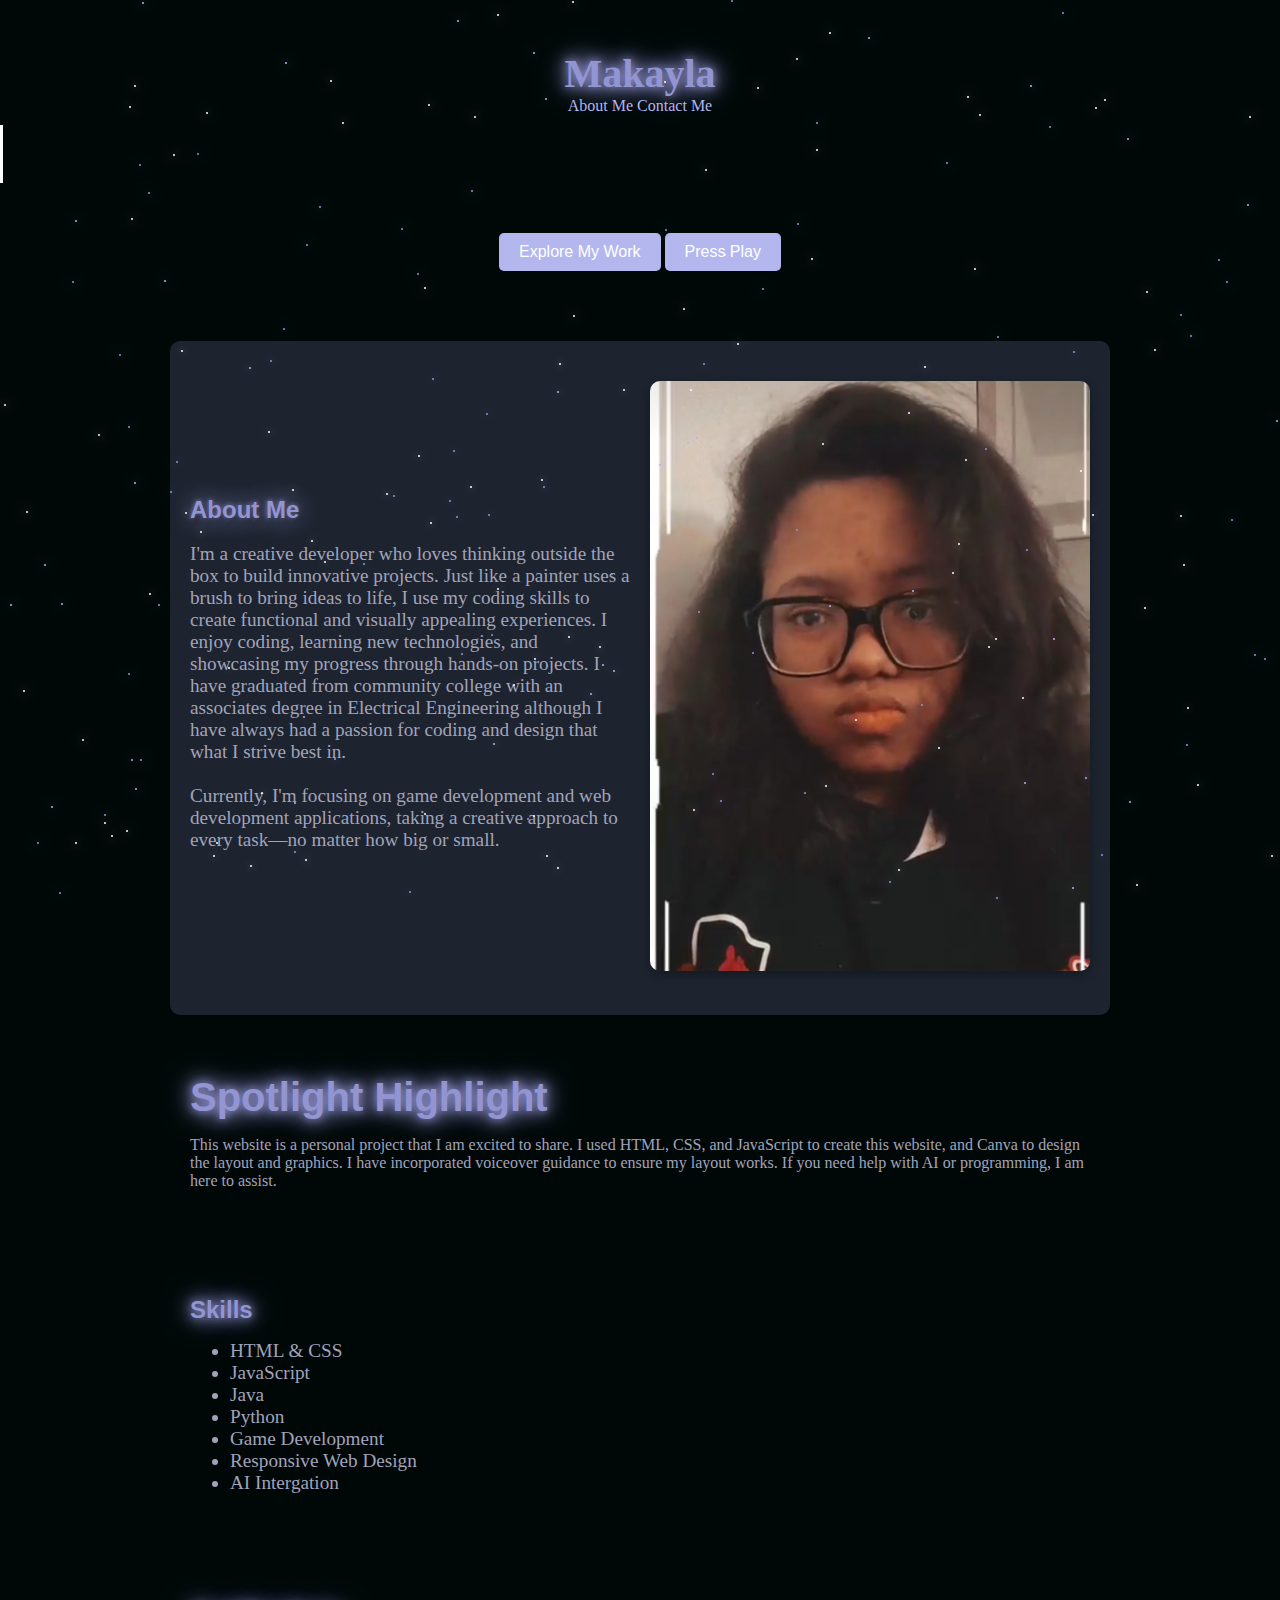
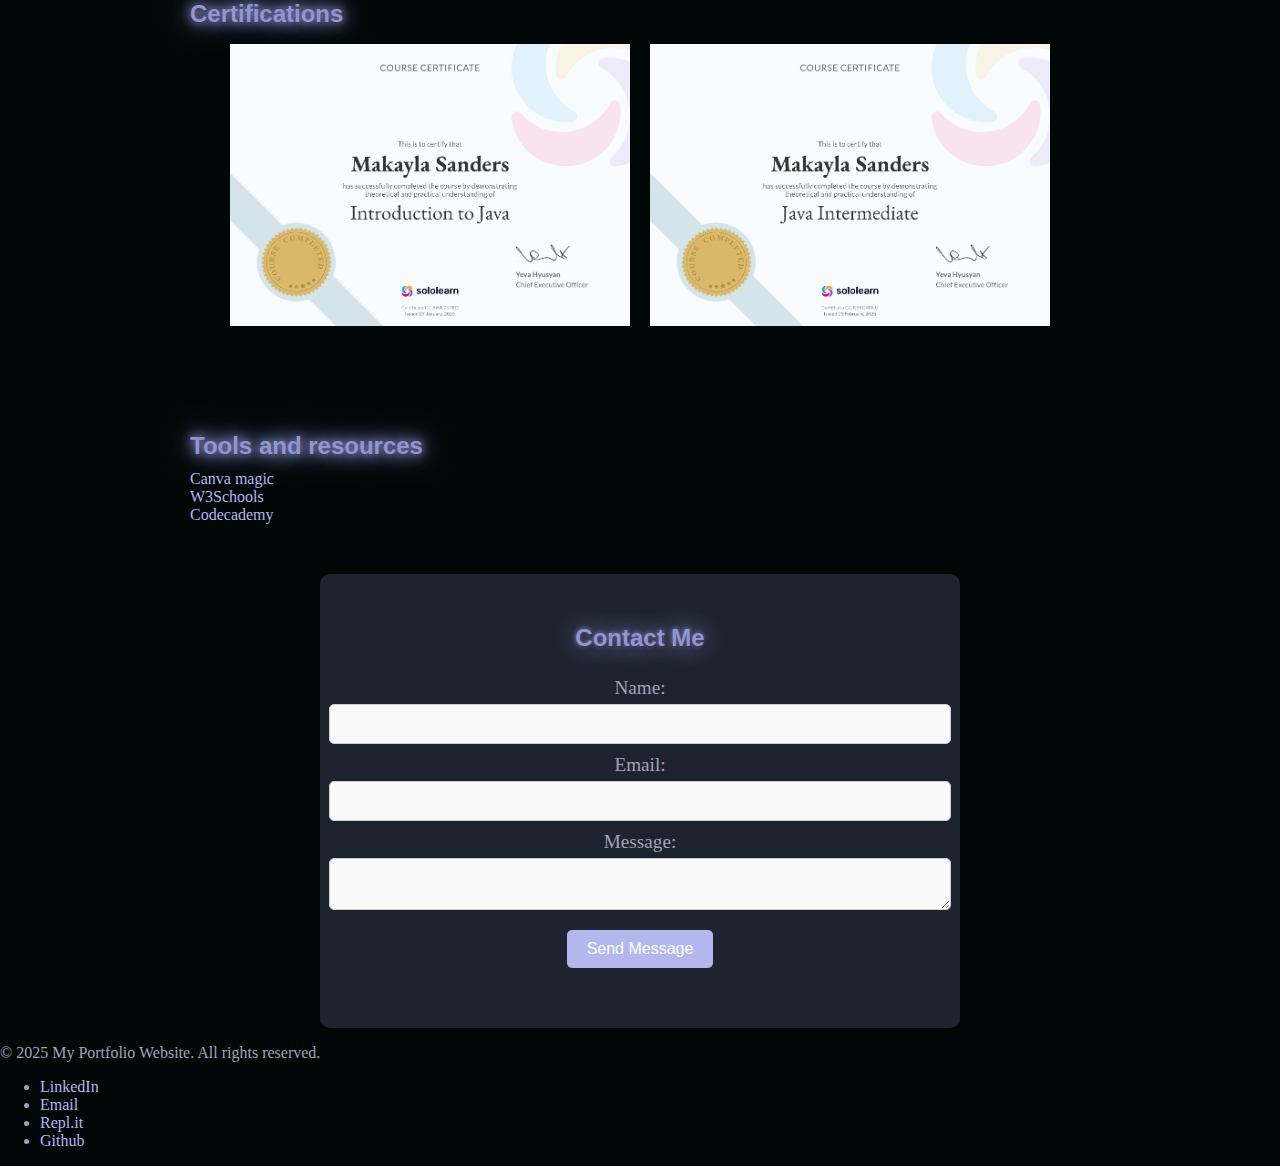
==== index.html @ 05dd1bd1 "remove image gallery to work on updating" ====
<!DOCTYPE html>
<html lang="en">

<head>
    <meta charset="UTF-8">
    <meta name="viewport" content="width=device-width, initial-scale=1.0">
    <meta name="description" content="Makayla's portfolio showcasing projects, hobbies, and web development journey.">
    <meta name="keywords" content="Makayla, portfolio, developer, creative, web development, Java, Python">
    <link rel="icon" type="image/png" href="images/Favicon.jpg">
    <link rel="stylesheet" href="style.css"> <!-- Linking CSS -->
    <title>Makayla's Portfolio - Developer and Creator</title>
    <style>
        /* CSS for the audio elements to hide audio element  */
        audio {
            display: none;
        }

        /* CSS for image gallery */
        .image-gallery img {
            width: 100%;
            height: auto;
            max-width: 400px; /* Set a maximum width */
            max-height: 300px; /* Set a maximum height */
            object-fit: cover; /* Ensure images cover the area without distortion */
        }
    </style>
</head>

<body>
    
    
    <header>
        <h1> Makayla </h1>
        <nav class="navbar">
            <a href="#about">About Me</a>
            
            
            <a href="#contact">Contact Me</a>
        </nav>
        <p class="typing"> Aspiring Developer | Designer | Creator </p>
        <button onclick="location.href='#projects-description'">Explore My Work</button>
        <button id="playButton">Press Play</button>
    </header>

    <div class="night-sky"></div> <!-- Container for stars -->

    <main>
        <section id="about">
            <div class="about-container">
                <div class="about-text">
                    <h2>About Me</h2>
                    <p>
                        I'm a creative developer who loves thinking outside the box to build innovative projects. 
                        Just like a painter uses a brush to bring ideas to life, I use my coding skills to create 
                        functional and visually appealing experiences. I enjoy coding, learning new technologies, 
                        and showcasing my progress through hands-on projects.  I have graduated from community college with an associates degree in Electrical Engineering although I have always had a passion for coding and design that what I strive best in. 
                        <br><br>
                        Currently, I'm focusing on game development and web development applications, taking a creative 
                        approach to every task—no matter how big or small.
                    </p>
                </div>
                <div class="about-image">
                    <img src="images/Makayla pfp.jpg" alt="Makayla" width="1200" height="630">
                </div>
            </div>
        </section>


           
            <audio id="lofiMusic" controls loop>
                <source src="music/relaxing-lofi-music-royalty-free-no-copyright-274465.mp3" type="audio/mpeg">
            </audio>
            <audio id="introVoice">
                <source src="music/ttsMP3.com_VoiceText_2025-1-23_10-47-14.mp3" type="audio/mpeg">
            </audio>
        </section>

    

        <section id="projects-description">
            <h2>Spotlight Highlight</h2>
            <p>This website is a personal project that I am excited to share. I used HTML, CSS, and JavaScript to create this website, and Canva to design the layout and graphics. I have incorporated voiceover guidance to ensure my layout works. If you need help with AI or programming, I am here to assist.</p>
            <!-- Removed image gallery section -->
        </section>

        <section id="skills">
            <h2>Skills</h2>
            <ul>
                <li>HTML & CSS</li>
                <li>JavaScript</li>
                <li>Java</li>
                <li>Python</li>
                <li>Game Development</li>
                <li> Responsive Web Design</li>
                <li>AI Intergation</li>
            </ul>
        </section>
        <section id="certifications">
            <h2>Certifications</h2>
            <ul>
                <li>
                    <img src="images/Intro To Java Certificate.png" alt="Intro to Java Certificate" width="400" height="300">
                    
                </li>
                <li> 
                    <img src="images/Java Intermediate Certificate.png" alt="Java Intermediate Certificate" width="400" height="300">
                </li>
            </ul>
        </section>

        <section id="tools">
            <h2>Tools and resources</h2>
            <a href="https://www.canva.com/" target="_blank" title="My inspiration">Canva magic</a><br>
            <a href="https://www.w3schools.com/" target="_blank" title="My learning resource">W3Schools</a><br>
            <a href="https://www.codecademy.com/learn"target="_blank" title="Good learning resource">Codecademy</a>

        </section>
<section id="contact">
        <h2>Contact Me</h2>
        <form id="contactForm" action="https://formspree.io/f/movjbzlv" method="POST">
            <label for="name">Name:</label>
            <input type="text" id="name" name="name" required>
          
            <label for="email">Email:</label>
            <input type="email" id="email" name="email" required>
          
            <label for="message">Message:</label>
            <textarea id="message" name="message" required></textarea>
          
            <button type="submit">Send Message</button>
          </form>
          
          <p id="responseMessage"></p>
    </section>
    
    </main>

    <footer>
        <p>&copy; 2025 My Portfolio Website. All rights reserved.</p>
        <ul>
            <li><a href="https://www.linkedin.com/in/makayla-sanders-309921268/">LinkedIn</a></li>
            <li><a href="mailto:makaylans03@gmail.com">Email</a></li>
            <li><a href="https://replit.com/@makaylans03/Projects#src/main/Game.java">Repl.it</a></li>
            <li><a href="https://github.com/Nicole-coder243/Nicole-coder243">Github</a></li>
        </ul>
    </footer>

    <script>
        document.getElementById('playButton').addEventListener('click', function () {
            const lofiMusic = document.getElementById('lofiMusic');
            const introVoice = document.getElementById('introVoice');
    
            if (lofiMusic.paused) {
                lofiMusic.play();
                introVoice.play();
                this.textContent = "Pause Music";
            } else {
                lofiMusic.pause();
                introVoice.pause();
                this.textContent = "Press Play";
            }
        });

        // Generate stars
        function generateStars() {
            const nightSky = document.querySelector('.night-sky');
            for (let i = 0; i < 200; i++) {
                const star = document.createElement('div');
                star.classList.add('star');
                if (Math.random() < 0.3) {
                    star.classList.add('purple');
                } else if (Math.random() < 0.3) {
                    star.classList.add('blue');
                }
                star.style.top = `${Math.random() * 100}vh`;
                star.style.left = `${Math.random() * 100}vw`;
                nightSky.appendChild(star);
            }
        }

        generateStars();
    </script>
    <script>
        window.addEventListener('scroll', function () {
            const navbar = document.querySelector('.navbar');
            if (window.scrollY > 50) {
                navbar.classList.add('shrink'); // Shrink when scrolling
            } else {
                navbar.classList.remove('shrink'); // Restore original size
            }
        });
    </script>
    <script>
        let currentSlide = 0;
        let autoSlideInterval;

        function moveSlide(direction) {
            const slides = document.querySelectorAll('.image-gallery .slider span');
            const totalSlides = slides.length;
            currentSlide = (currentSlide + direction + totalSlides) % totalSlides;
            document.querySelector('.image-gallery .slider').style.transform = `translateX(-${currentSlide * 100}%)`;
            resetAutoSlide(); // Reset the auto slide timer when user clicks arrows
        }

        function autoMoveSlide() {
            moveSlide(1);
        }

        function resetAutoSlide() {
            clearInterval(autoSlideInterval);
            autoSlideInterval = setInterval(autoMoveSlide, 30000); // Change slide every 30 seconds
        }

        document.addEventListener('DOMContentLoaded', (event) => {
            autoSlideInterval = setInterval(autoMoveSlide, 30000); // Start auto slide after 30 seconds
        });
    </script>
    
    
</body>

</html>
---- style.css ----
:root {
    --background-color: #000807; /* Dark background */
    --primary-text-color: #A2A3BB; /* Light grey text */
    --accent-color: #9395D3; /* Light purple */
    --button-link-color: #B3B7EE; /* Light blue */
    --button-link-hover: #9395D3; /* Light purple on Hover */
    --section-bg: rgba(147, 149, 211, 0.2); /* Soft light purple background */
}

html {
    scroll-behavior: smooth;
}

/* General Styles */
body {
    background-color: var(--background-color); /* Dark background */
    font-family: "Playfair Display","Cormorant Garamond", serif;
    margin: 0;
    padding: 0;
    color: var(--primary-text-color); /* Light grey text */
    font-size: 1em; /* Revert base font size */
}

/* Header Section */
header {
    background-color: none; /* Transparent background */
    text-align: center;
    padding: 50px 0;
}

header h1 {
    font-size: 2.5em; /* Revert to original font size */
    margin: 0;
    color: var(--accent-color); /* Light purple for highlight */
    text-shadow: 0 0 10px var(--accent-color), 0 0 20px var(--accent-color), 0 0 30px var(--accent-color);
}

header p {
    font-size: 4em; /* Adjust font size */
    margin-top: 10px;
    color: var(--primary-text-color); /* Light grey text */
}

button {
    background-color: var(--button-link-color);
    color: white;
    padding: 10px 20px;
    font-size: 16px; /* Adjust font size */
    border: none;
    cursor: pointer;
    transition: transform 0.3s ease, box-shadow 0.3s ease;
    border-radius: 5px;
}

button:hover {
    transform: scale(1.1); /* Makes the button grow */
    box-shadow: 0 5px 15px rgba(179, 183, 238, 0.6); /* Soft glow effect */
}

/* Links */
a {
    color: var(--button-link-color);
    text-decoration: none;
    transition: color 0.3s ease-in-out;
}

a:hover {
    color: var(--button-link-hover);
}

/* Section Styling */
section {
    padding: 30px;
    background-color: none;
    margin: 20px auto;
    max-width: 900px;
    border-radius: 10px;
}

/* Headings */
section h2, section h3 {
    margin: 10px 0;
    font-family: Helvetica, sans-serif;
    color: var(--accent-color); /* Light purple headings */
    text-shadow: 0 0 10px var(--accent-color), 0 0 20px var(--accent-color), 0 0 30px var(--accent-color);
    transition: text-shadow 0.3s ease-in-out;
    font-size: 1.5em; /* Adjust font size */
}

section h2:hover, section h3:hover {
    text-shadow: 0 0 10px var(--accent-color), 0 0 20px var(--accent-color), 0 0 30px var(--accent-color);
}

/* Responsive Design */
@media (max-width: 768px) {
    section {
        max-width: 95%;
        padding: 20px;
    }
}

/* Fade-in effect */
.fade-in {
    opacity: 0;
    transform: translateY(20px); /* Moves it slightly down */
    animation: fadeIn 1s ease-in-out forwards;
}

/* Keyframe animation for fade-in */
@keyframes fadeIn {
    from {
        opacity: 0;
        transform: translateY(20px);
    }
    to {
        opacity: 1;
        transform: translateY(0);
    }
}

.typing {
    font-size: 50px;
    font-weight: bold;
    white-space: nowrap;
    overflow: hidden;
    border-right: 3px solid white;
    width: 0;
    animation: typing 3s steps(40, end) forwards, blink 0.8s infinite;
}

/* Typing Effect */
@keyframes typing {
    from {
        width: 0;
    }
    to {
        width: 100%;
    }
}

/* Blinking Cursor */
@keyframes blink {
    50% {
        border-color: transparent;
    }
}

/* Parallax container */
.parallax {
    position: fixed;
    width: 100%;
    height: 100vh;
    top: 0;
    left: 0;
    pointer-events: none; /* Avoids interfering with clicks */
}

/* Stars */
.star, .flower {
    position: absolute;
    width: 20px;
    height: 20px;
    background-color: white;
    border-radius: 50%;
    transition: transform 0.3s ease-in-out;
}

/* Stars */
.star {
    position: absolute;
    width: 2px;
    height: 2px;
    background-color: white;
    border-radius: 50%;
    box-shadow: 0 0 10px white, 0 0 20px white, 0 0 30px white;
    animation: twinkle 3s infinite alternate ease-in-out;
}

.star.purple {
    background-color: var(--accent-color); /* Light purple */
    box-shadow: 0 0 10px var(--accent-color), 0 0 20px var(--accent-color), 0 0 30px var(--accent-color);
}

.star.blue {
    background-color: var(--button-link-color); /* Light blue */
    box-shadow: 0 0 10px var(--button-link-color), 0 0 20px var(--button-link-color), 0 0 30px var(--button-link-color);
}



/* Twinkling stars */
@keyframes twinkle {
    0% { opacity: 0.7; transform: scale(1); }
    50% { opacity: 1; transform: scale(1.2); }
    100% { opacity: 0.7; transform: scale(1); }
}

.star {
    animation: twinkle 3s infinite alternate ease-in-out;
}

/* Flowers fading in and out */
@keyframes fade {
    0% { opacity: 1; }
    50% { opacity: 0.5; }
    100% { opacity: 1; }
}



/* Shooting star effect */
.shooting-star {
    position: fixed;
    top: -10px;
    left: 50%;
    width: 5px;
    height: 5px;
    background-color: white;
    box-shadow: 0 0 10px white;
    border-radius: 50%;
    opacity: 0;
    transform: rotate(-45deg);
}

@keyframes shoot {
    0% {
        top: -10px;
        left: 70%;
        opacity: 1;
    }
    100% {
        top: 100%;
        left: 30%;
        opacity: 0;
    }
}

/* General Section Styling */
#about {
    padding: 40px 20px;
    background-color: var(--section-bg); /* Soft light purple background */
    text-align: center;
    animation: fadeIn 1s ease-out forwards;
}

.about-container {
    display: flex;
    justify-content: space-between;
    align-items: center;
    flex-wrap: wrap; /* Ensures content wraps on smaller screens */
    gap: 20px; /* Space between text and image */
    max-width: 1200px;
    margin: 0 auto;
}

.about-text {
    flex: 1;
    text-align: left;
    color: var(--primary-text-color); /* Light grey text */
    order: 1; /* Ensure text is on the left */
}

.about-text h2 {
    color: var(--accent-color); /* Light purple */
    margin-bottom: 15px;
    text-shadow: 2px 2px 4px rgba(0, 0, 0, 0.5), 0 0 25px var(--accent-color), 0 0 5px var(--accent-color);
    transition: text-shadow 0.3s ease-in-out;
}

.about-text h2:hover {
    text-shadow: 0 0 10px var(--accent-color), 0 0 20px var(--accent-color), 0 0 30px var(--accent-color);
}

.about-text p {
    font-size: 1.2em; /* Adjust font size */
    color: var(--primary-text-color); /* Light grey */
}

/* Image Styling */
.about-image {
    flex: 1;
    max-width: 500px; /* Limit image size */
    text-align: center;
    order: 2; /* Ensure image is on the right */
}

.about-image img {
    width: 100%;
    height: auto;
    border-radius: 10px;
    box-shadow: 0px 4px 10px rgba(0, 0, 0, 0.3); /* Soft shadow around image */
}

/* Responsive Design */
@media (max-width: 768px) {
    .about-container {
        flex-direction: column; /* Stack image and text on smaller screens */
        text-align: center; /* Center text and image */
    }

    .about-text, .about-image {
        flex: none;
        margin-bottom: 20px; /* Add spacing between sections when stacked */
    }

    .about-image img {
        width: 80%; /* Limit the width of the image on smaller screens */
    }
}

/* Fade-in effect for the About Me section */
@keyframes fadeIn {
    from {
        opacity: 0;
        transform: translateY(20px);
    }
    to {
        opacity: 1;
        transform: translateY(0);
    }
}

@keyframes float {
    0% {
        transform: translateY(0);
    }
    50% {
        transform: translateY(-10px);
    }
    100% {
        transform: translateY(0);
    }
}

.about-text h2, p {
    animation: float 3s ease-in-out infinite;
}

/* Spotlight Highlight Section */
#projects-description h2 {
    font-size: 2.5em; /*  This will Increase text size */
}
.projects-description p {
    font-size: 1.3em; /* Adjust font size */
   
}

#skills ul li, #certifications ul li {
    font-size: 1.2em; /* Adjust font size */
}

#certifications ul {
    display: flex;
    flex-wrap: wrap;
    align-items: center;
    gap: 20px; /* Space between list items */
}

#certifications ul li {
    display: flex;
    align-items: center;
    gap: 10px; /* Space between text and image */
}

#certifications ul li img {
    width: 400px; /* Increase image width */
    height: auto; /* Maintain aspect ratio */
}

footer p {
    font-size: 1em; /* Adjust font size */
}

footer ul li a {
    font-size: 1em; /* Adjust font size */
}

/* Contact Form Styling */
#contact {
    padding: 40px 20px;
    background-color: var(--section-bg); /* Soft light purple background */
    text-align: center;
    animation: fadeIn 1s ease-out forwards;
    border-radius: 10px;
    max-width: 600px;
    margin: 0 auto;
}

#contact h2 {
    color: var(--accent-color); /* Light purple */
    margin-bottom: 15px;
    text-shadow: 2px 2px 4px rgba(0, 0, 0, 0.5), 0 0 25px var(--accent-color), 0 0 5px var(--accent-color);
    transition: text-shadow 0.3s ease-in-out;
}

#contact h2:hover {
    text-shadow: 0 0 10px var(--accent-color), 0 0 20px var(--accent-color), 0 0 30px var(--accent-color);
}

#contact form {
    display: flex;
    flex-direction: column;
    align-items: center;
}

#contact label {
    margin-top: 10px;
    font-size: 1.2em; /* Adjust font size */
    color: var(--primary-text-color); /* Light grey text */
}

#contact input, #contact textarea {
    width: 100%;
    padding: 10px;
    margin-top: 5px;
    border: 1px solid #ccc;
    border-radius: 5px;
    font-size: 1em; /* Adjust font size */
    background-color: #f9f9f9;
}

#contact button {
    margin-top: 20px;
    padding: 10px 20px;
    background-color: var(--button-link-color);
    color: white;
    border: none;
    border-radius: 5px;
    cursor: pointer;
    transition: transform 0.3s ease, box-shadow 0.3s ease;
}

#contact button:hover {
    transform: scale(1.1); /* Makes the button grow */
    box-shadow: 0 5px 15px rgba(179, 183, 238, 0.6); /* Soft glow effect */
}

#responseMessage {
    margin-top: 20px;
    font-size: 1.2em; /* Adjust font size */
    color: var(--primary-text-color); /* Light grey text */
}
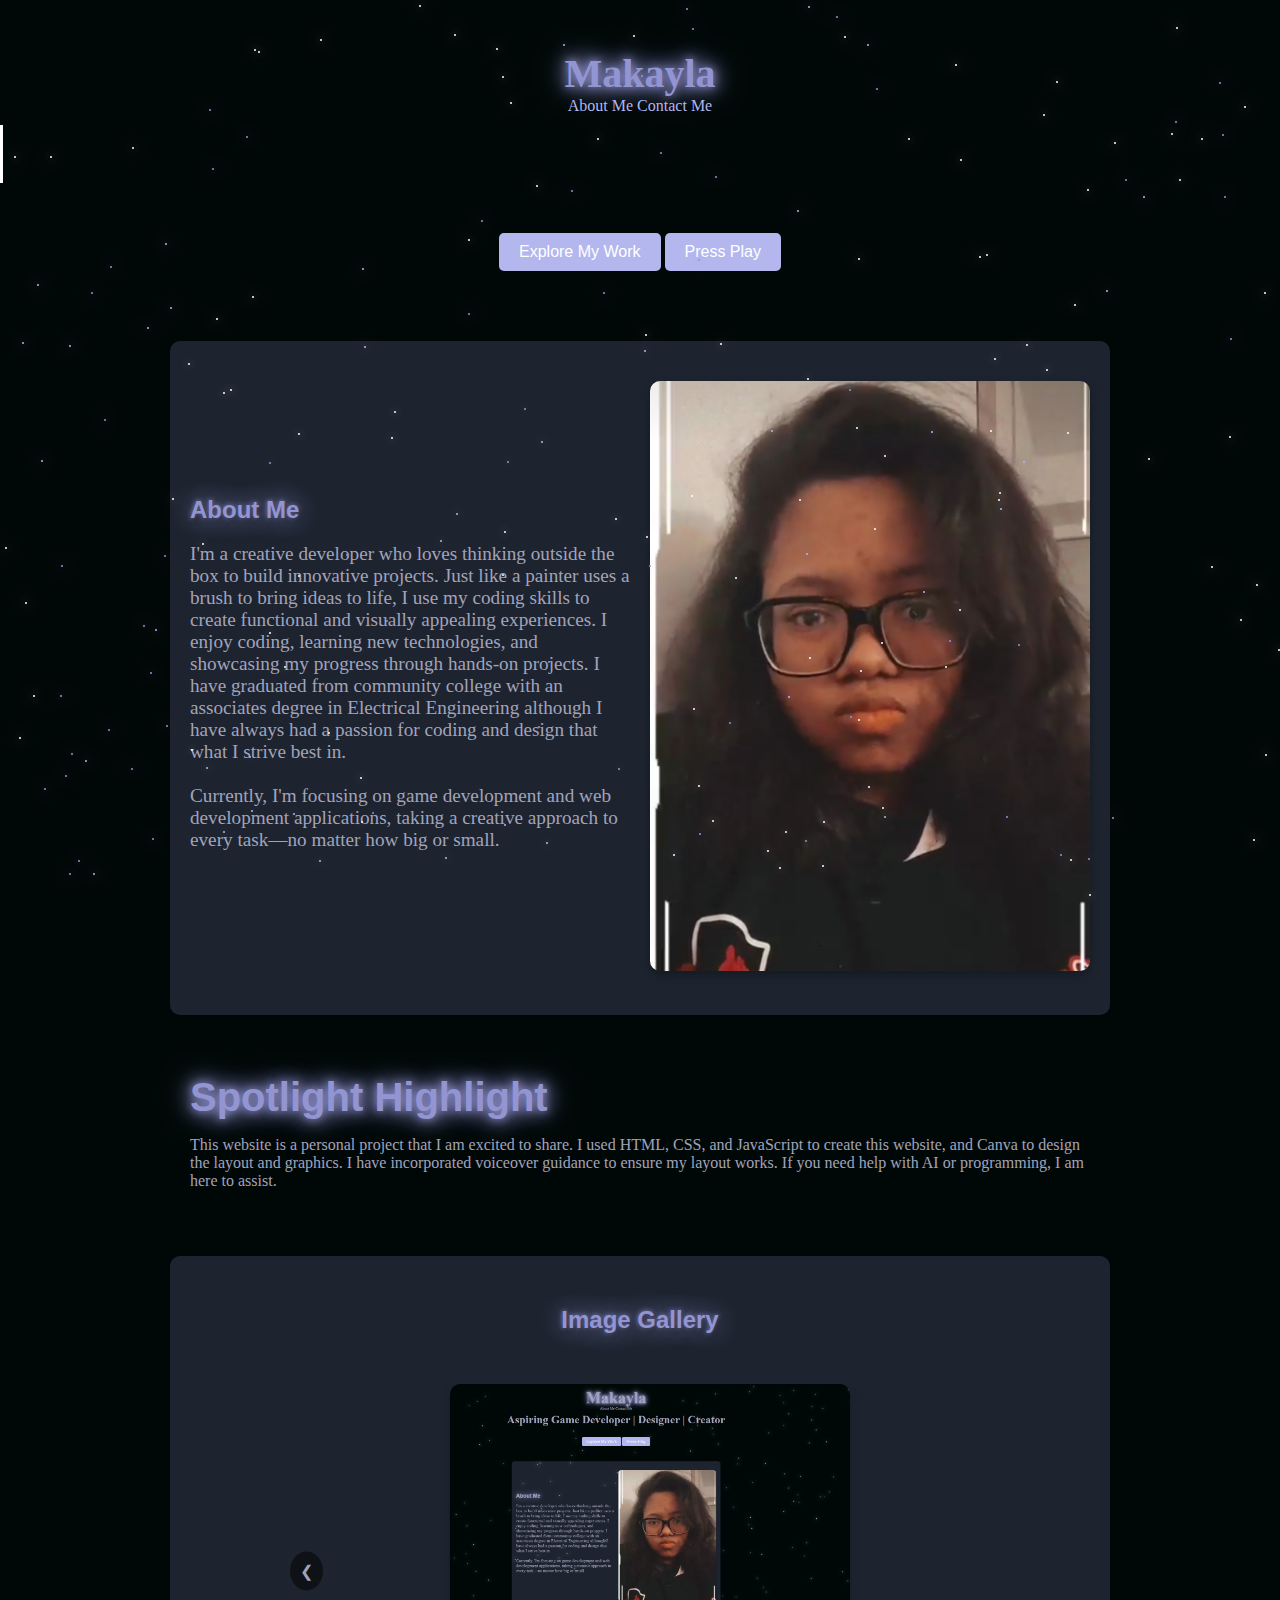
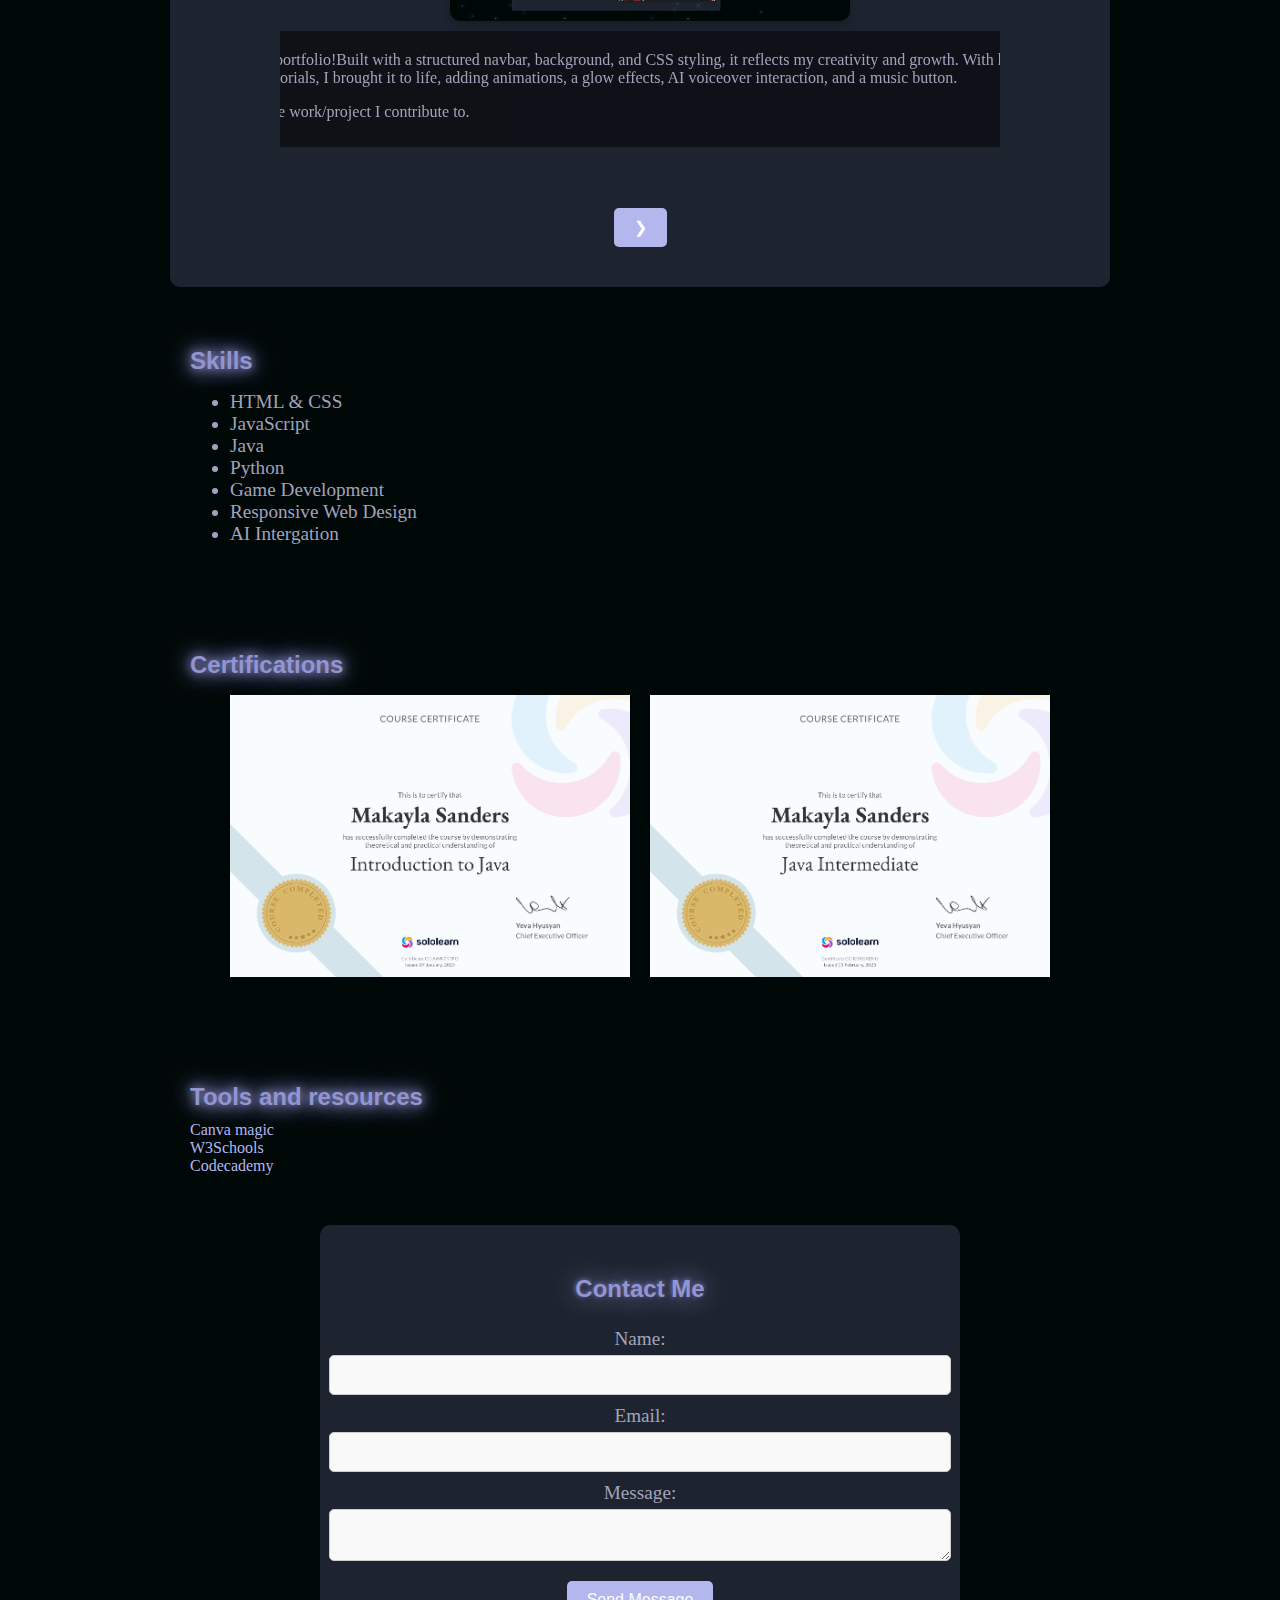
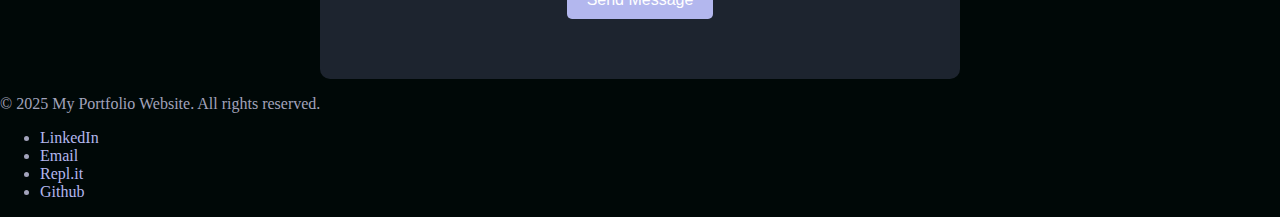
==== commit 6bf0dbe0: "Add image gallery section with responsive design and enhanced styling" ====
--- a/index.html
+++ b/index.html
@@ -80,7 +80,63 @@
         <section id="projects-description">
             <h2>Spotlight Highlight</h2>
             <p>This website is a personal project that I am excited to share. I used HTML, CSS, and JavaScript to create this website, and Canva to design the layout and graphics. I have incorporated voiceover guidance to ensure my layout works. If you need help with AI or programming, I am here to assist.</p>
-            <!-- Removed image gallery section -->
+        </section>
+
+        <section id="image-gallery">
+            <h2>Image Gallery</h2>
+            <div class="image-gallery">
+                <button class="prev" onclick="moveSlide(-1)">&#10094;</button>
+                <div class="slider">
+                    <span>
+                        <img src="images/image num 1.PNG" alt="Project 1">
+                        <div class="text-container">
+                            <p>Welcome to my portfolio!Built with a structured navbar, background, and CSS styling, it reflects my creativity and growth. With help from Copilot and Bro Code tutorials, I brought it to life, adding animations, a glow effects, AI voiceover interaction, and a music button.</p>
+                        <p>Showcasing some work/project I contribute to.</p>
+                        </div>
+                    </span>
+                    <span>
+                        <img src="images/image num 2.PNG" alt="Project 2">
+                        <div class="text-container">
+                            <p>This project focuses on exception handling by simulating in-game errors. It includes custom exceptions for scenarios like InsufficientHealthException, OutOfManaException, and InvalidActionException, ensuring smooth error handling in gameplay.</p>
+                        </div>
+                    </span>
+                    <span>
+                        <img src="images/Main.java-Desktop-VisualStudioCode2025-02-1916-10-36-ezgif.com-video-to-gif-converter.gif" alt="Project 3">
+                        <div class="text-container">
+                            <p>My first text adventure in java called escape the island where choices and endings depend on the way the player plays through choices.
+                                This will determine your HP, thinking, bravery, and etc. Can you escape the island?</p>
+                        </div>
+                    </span>
+                    <span>
+                        <img src="images/timeline.PNG" alt="Project 4">
+                        <div class="text-container">
+                            <p>A simple visual of my journey & moments in my coding journey—learning languages, completing projects, and expanding ideas, and Certifications.</p>
+                        </div>
+                    </span>
+                    <span>
+                        <img src="images/Projects-Replit-GoogleChrome2025-02-1116-50-49-ezgif.com-optimize.gif" alt="Project 5">
+                        <div class="text-container">
+                            <p>A custom made Library management system called "cloud hill"demonstrating the principals of Object-Oriented Programming </p>
+                        </div>
+                    </span>
+                    <span>
+                        <img src="images/ador web.PNG" alt="Project 6">
+                        <div class="text-container">
+                            <p>I contributed to the A Dose of Reveal podcast website, helping with its structure, design, and interactive features. This includes AI integration to enhance user experience, ensuring smooth navigation and engagement.</p>
+                            <p><a href="https://www.adoseofreveal.org/" target="_blank">Visit the website</a></p>
+                        </div>
+                    </span>
+                    <span>
+                        <img src="images/Capture90.PNG" alt="Project 7">
+                        <div class="text-container">
+                            <p>In addition to my work on the podcast website, I designed and developed a fully functional Shopify store for A Dose of Reveal Wellness Shop.</p>
+                            <p><a href="https://adoseofrevealwellness.myshopify.com/" target="_blank">Visit the Shopify Store</a></p>
+                        </div>
+                        </div>
+                    </span>
+                </div>
+                <button class="next" onclick="moveSlide(1)">&#10095;</button>
+            </div>
         </section>
 
         <section id="skills">
--- a/style.css
+++ b/style.css
@@ -439,4 +439,101 @@
     margin-top: 20px;
     font-size: 1.2em; /* Adjust font size */
     color: var(--primary-text-color); /* Light grey text */
+}
+
+/* Image Gallery Section */
+#image-gallery {
+    padding: 40px 20px;
+    background-color: var(--section-bg); /* Soft light purple background */
+    text-align: center;
+    animation: fadeIn 1s ease-out forwards;
+    border-radius: 10px;
+    max-width: 900px;
+    margin: 0 auto;
+}
+
+#image-gallery h2 {
+    color: var(--accent-color); /* Light purple */
+    margin-bottom: 15px;
+    text-shadow: 2px 2px 4px rgba(0, 0, 0, 0.5), 0 0 25px var(--accent-color), 0 0 5px var(--accent-color);
+    transition: text-shadow 0.3s ease-in-out;
+}
+
+#image-gallery h2:hover {
+    text-shadow: 0 0 10px var(--accent-color), 0 0 20px var(--accent-color), 0 0 30px var(--accent-color);
+}
+
+/* 3D Rotating Image Gallery */
+.image-gallery {
+    display: flex;
+    justify-content: center;
+    perspective: 1000px;
+    margin-top: 50px;
+    align-items: center;
+    position: relative;
+    width: 80%;
+    margin: 50px auto;
+    overflow: hidden;
+}
+
+.image-gallery .slider {
+    display: flex;
+    transition: transform 0.5s ease-in-out;
+}
+
+.image-gallery span {
+    display: flex;
+    flex-direction: column;
+    align-items: center;
+    margin: 0 10px;
+    transform-style: preserve-3d;
+    transition: transform 1s;
+    min-width: 100%;
+}
+
+.image-gallery p {
+    margin-top: 10px;
+    color: var(--primary-text-color);
+    text-align: left; /* Align text to the left */
+    max-width: 100%; /* Allow text to extend fully */
+    white-space: normal; /* Ensure text wraps normally */
+}
+
+.image-gallery img {
+    width: 100%;
+    height: auto;
+    border-radius: 10px;
+    box-shadow: 0 4px 8px rgba(0, 0, 0, 0.2);
+}
+
+.image-gallery .text-container {
+    max-width: 100%;
+    padding: 10px;
+    background-color: rgba(0, 0, 0, 0.5); /* Optional: Add background for better readability */
+    border-radius: 5px;
+    margin-top: 10px;
+    color: var(--primary-text-color); /* Ensure text color matches theme */
+    overflow: auto; /* Ensure text is not cut off */
+    max-height: 150px; /* Set a maximum height to prevent overflow */
+    box-sizing: border-box; /* Include padding and border in element's total width and height */
+}
+
+.image-gallery .prev, .image-gallery .next {
+    position: absolute;
+    top: 50%;
+    transform: translateY(-50%);
+    background-color: rgba(0, 0, 0, 0.5);
+    color: var(--primary-text-color); /* Match text color */
+    border: none;
+    padding: 10px;
+    cursor: pointer;
+    border-radius: 50%;
+}
+
+.image-gallery .prev {
+    left: 10px;
+}
+
+.image-gallery .next {
+    right: 10px;
 }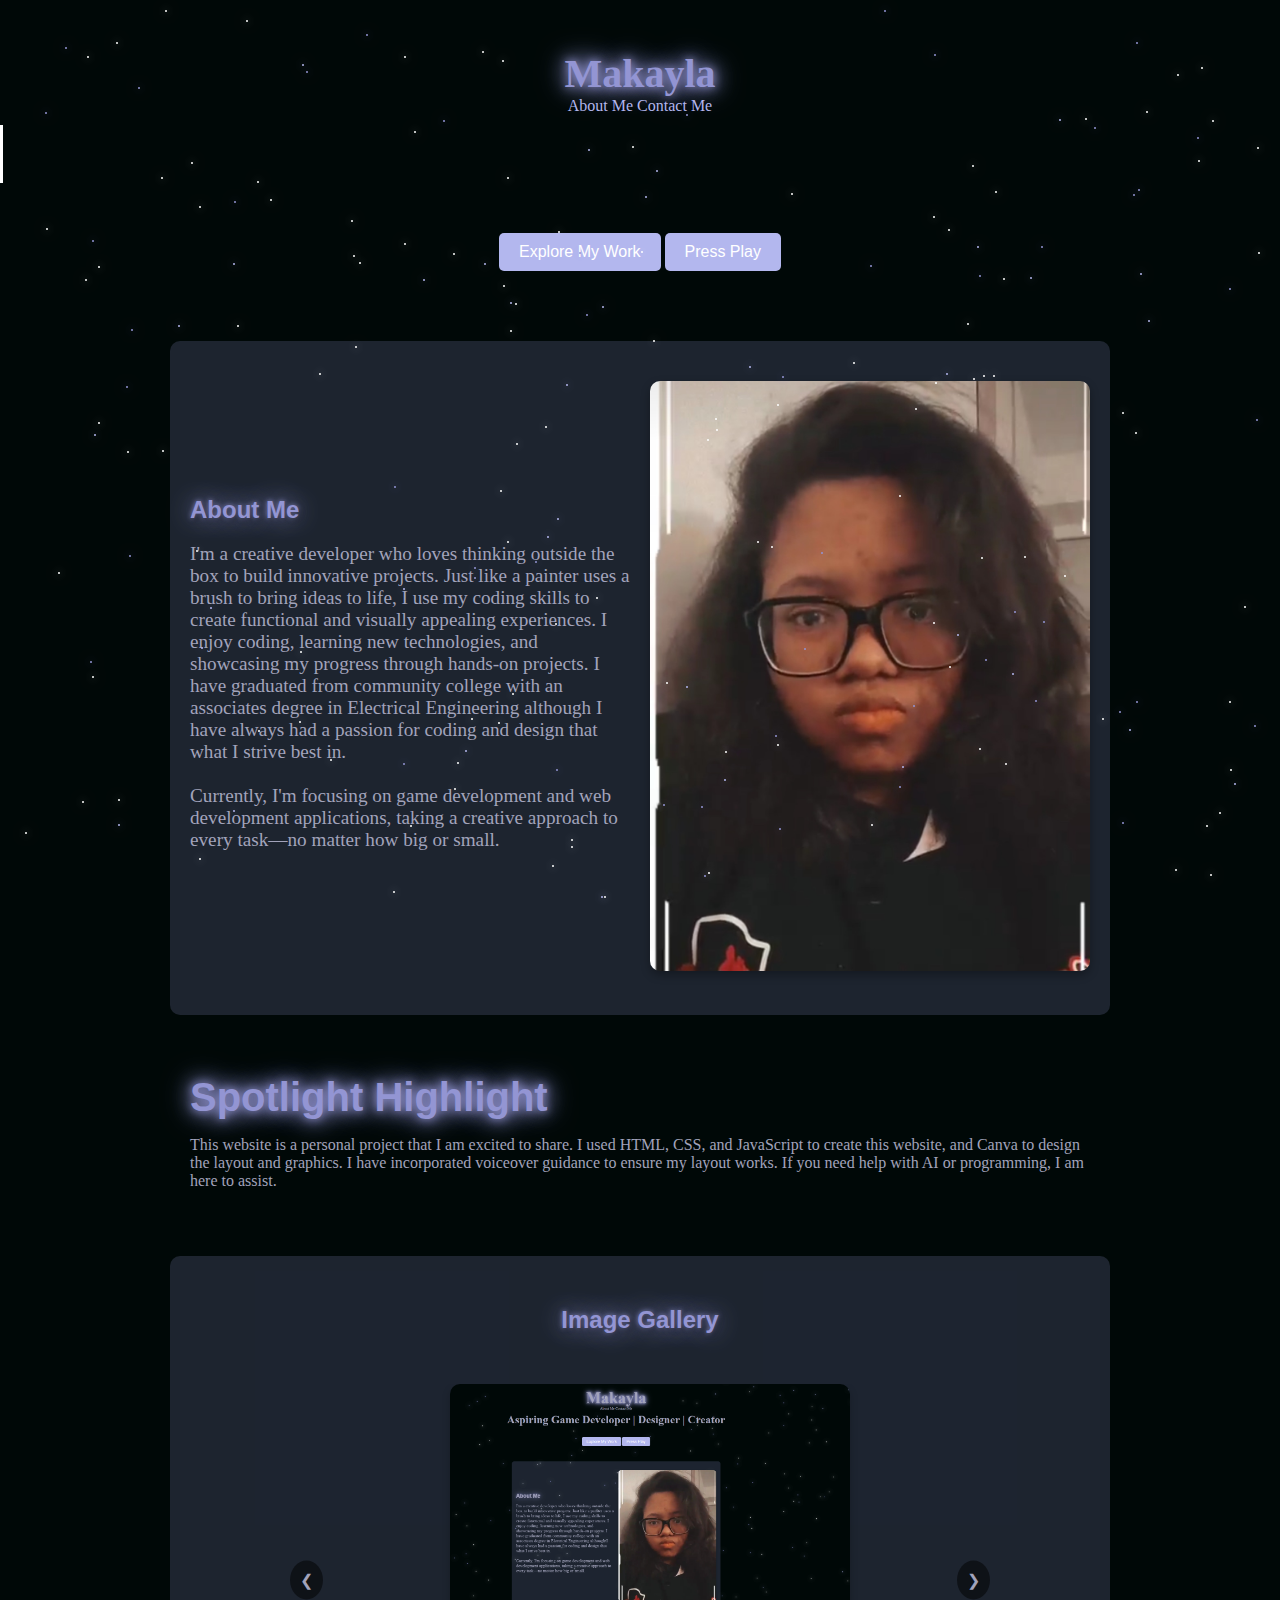
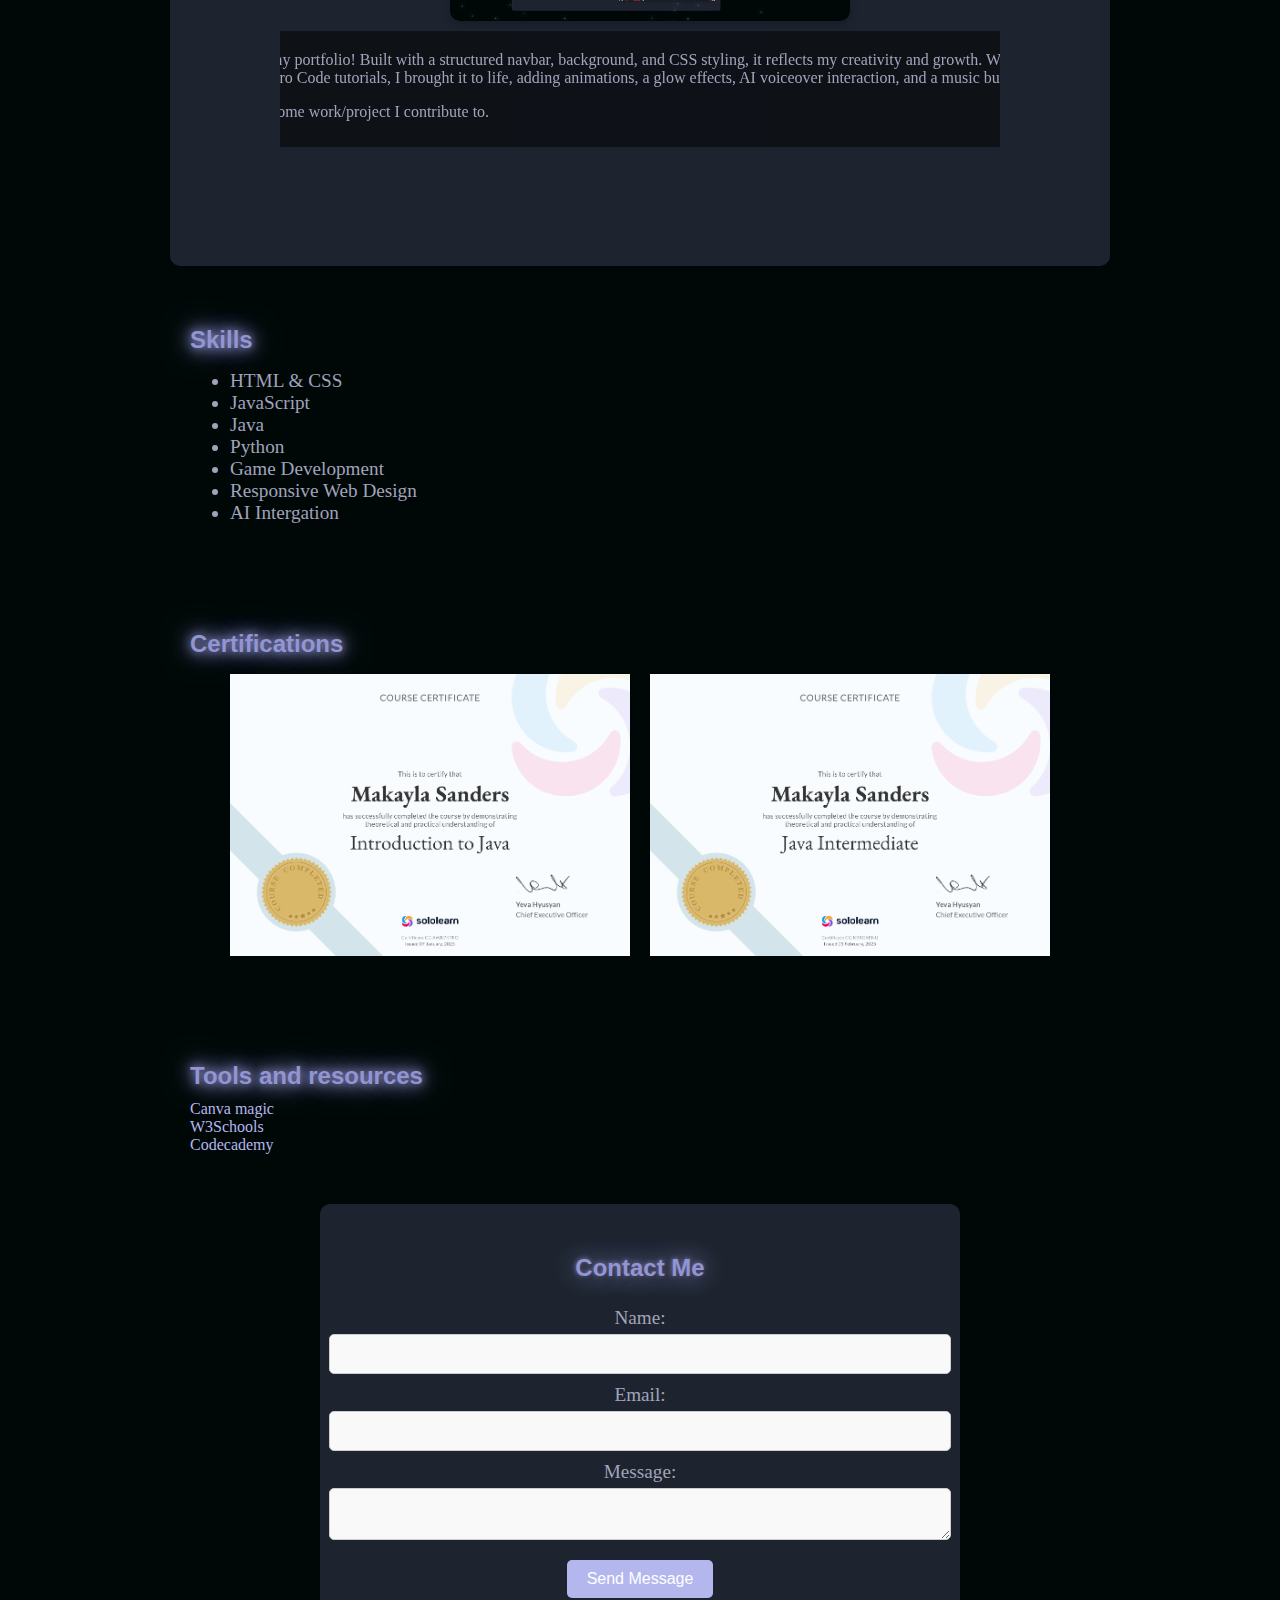
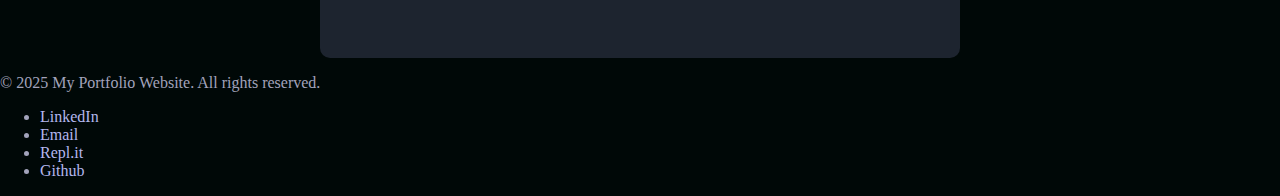
==== commit 07a6b0a2: "Fix formatting and improve clarity in project descriptions" ====
--- a/index.html
+++ b/index.html
@@ -90,8 +90,8 @@
                     <span>
                         <img src="images/image num 1.PNG" alt="Project 1">
                         <div class="text-container">
-                            <p>Welcome to my portfolio!Built with a structured navbar, background, and CSS styling, it reflects my creativity and growth. With help from Copilot and Bro Code tutorials, I brought it to life, adding animations, a glow effects, AI voiceover interaction, and a music button.</p>
-                        <p>Showcasing some work/project I contribute to.</p>
+                            <p>Welcome to my portfolio! Built with a structured navbar, background, and CSS styling, it reflects my creativity and growth. With help from Copilot and Bro Code tutorials, I brought it to life, adding animations, a glow effects, AI voiceover interaction, and a music button.</p>
+                            <p>Showcasing some work/project I contribute to.</p>
                         </div>
                     </span>
                     <span>
@@ -103,8 +103,7 @@
                     <span>
                         <img src="images/Main.java-Desktop-VisualStudioCode2025-02-1916-10-36-ezgif.com-video-to-gif-converter.gif" alt="Project 3">
                         <div class="text-container">
-                            <p>My first text adventure in java called escape the island where choices and endings depend on the way the player plays through choices.
-                                This will determine your HP, thinking, bravery, and etc. Can you escape the island?</p>
+                            <p>My first text adventure in java called escape the island where choices and endings depend on the way the player plays through choices. This will determine your HP, thinking, bravery, and etc. Can you escape the island?</p>
                         </div>
                     </span>
                     <span>
@@ -116,7 +115,7 @@
                     <span>
                         <img src="images/Projects-Replit-GoogleChrome2025-02-1116-50-49-ezgif.com-optimize.gif" alt="Project 5">
                         <div class="text-container">
-                            <p>A custom made Library management system called "cloud hill"demonstrating the principals of Object-Oriented Programming </p>
+                            <p>A custom made Library management system called "cloud hill" demonstrating the principals of Object-Oriented Programming.</p>
                         </div>
                     </span>
                     <span>
@@ -131,7 +130,6 @@
                         <div class="text-container">
                             <p>In addition to my work on the podcast website, I designed and developed a fully functional Shopify store for A Dose of Reveal Wellness Shop.</p>
                             <p><a href="https://adoseofrevealwellness.myshopify.com/" target="_blank">Visit the Shopify Store</a></p>
-                        </div>
                         </div>
                     </span>
                 </div>
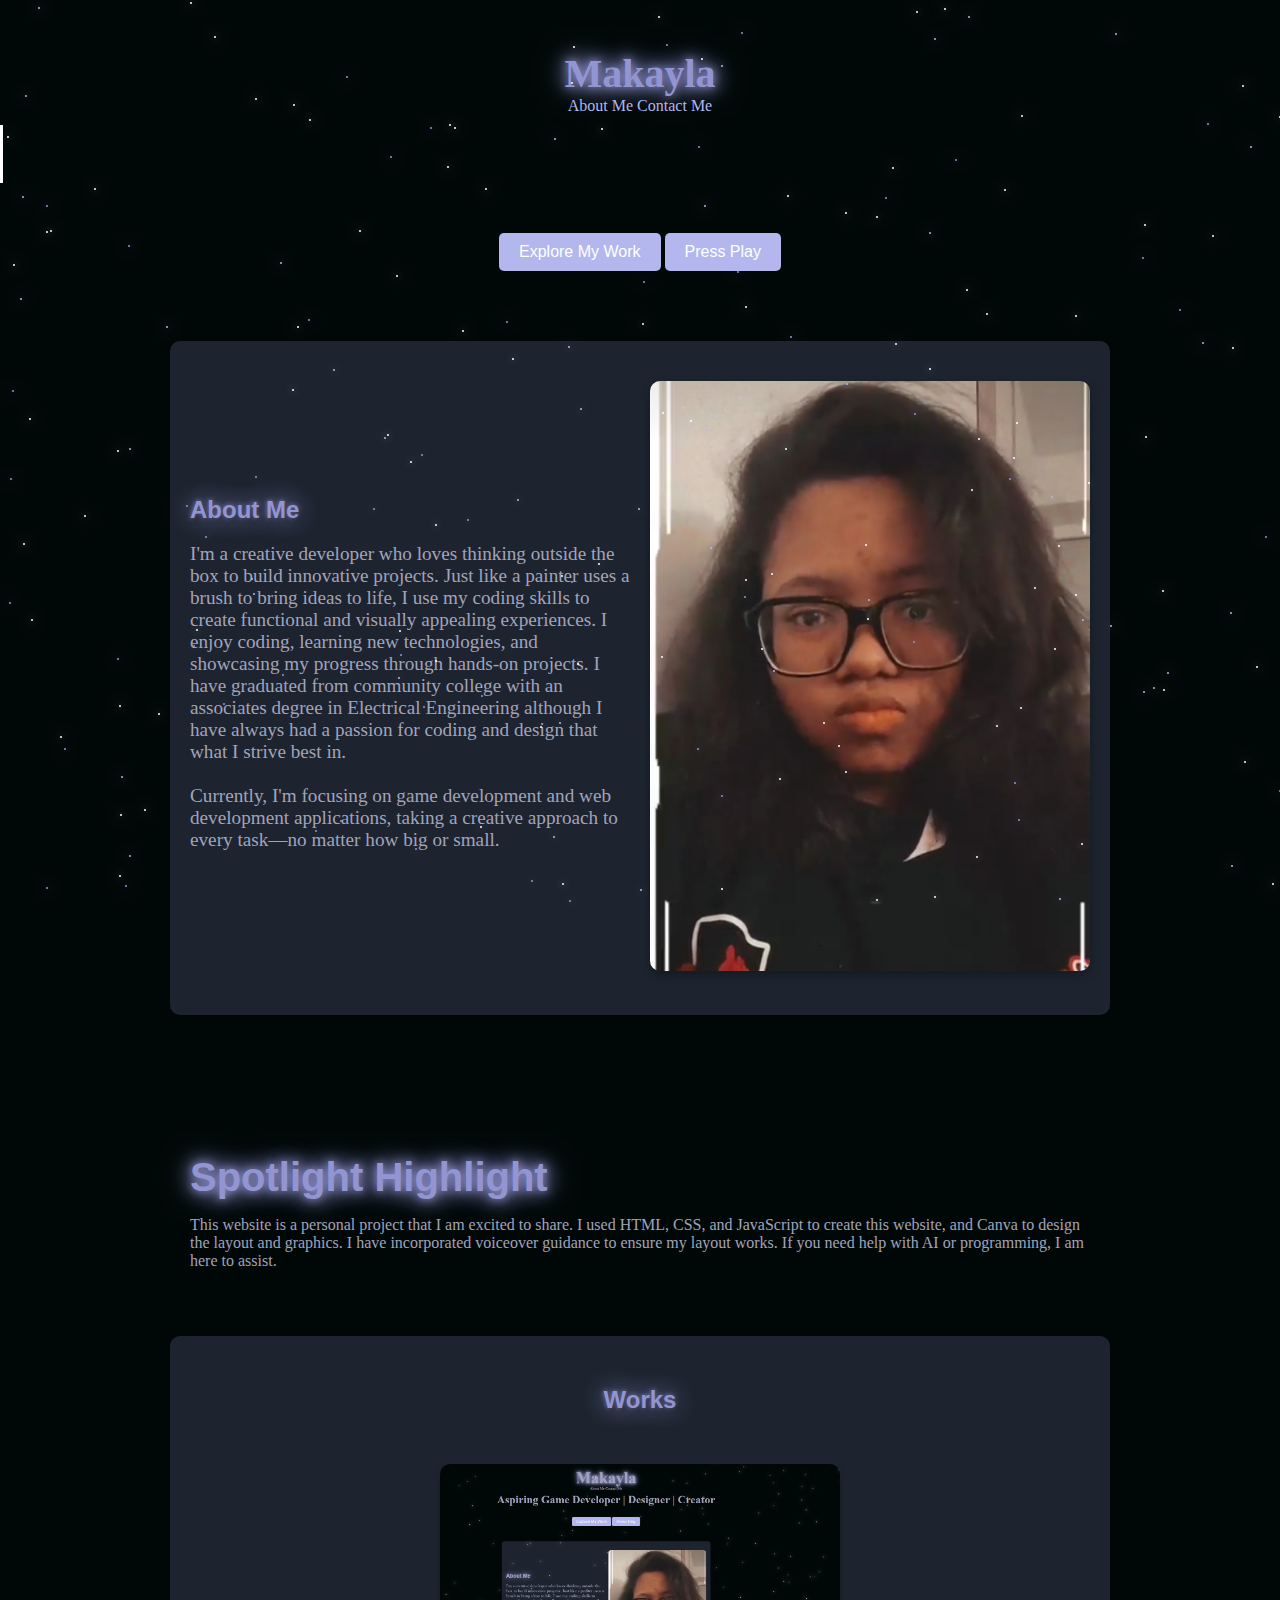
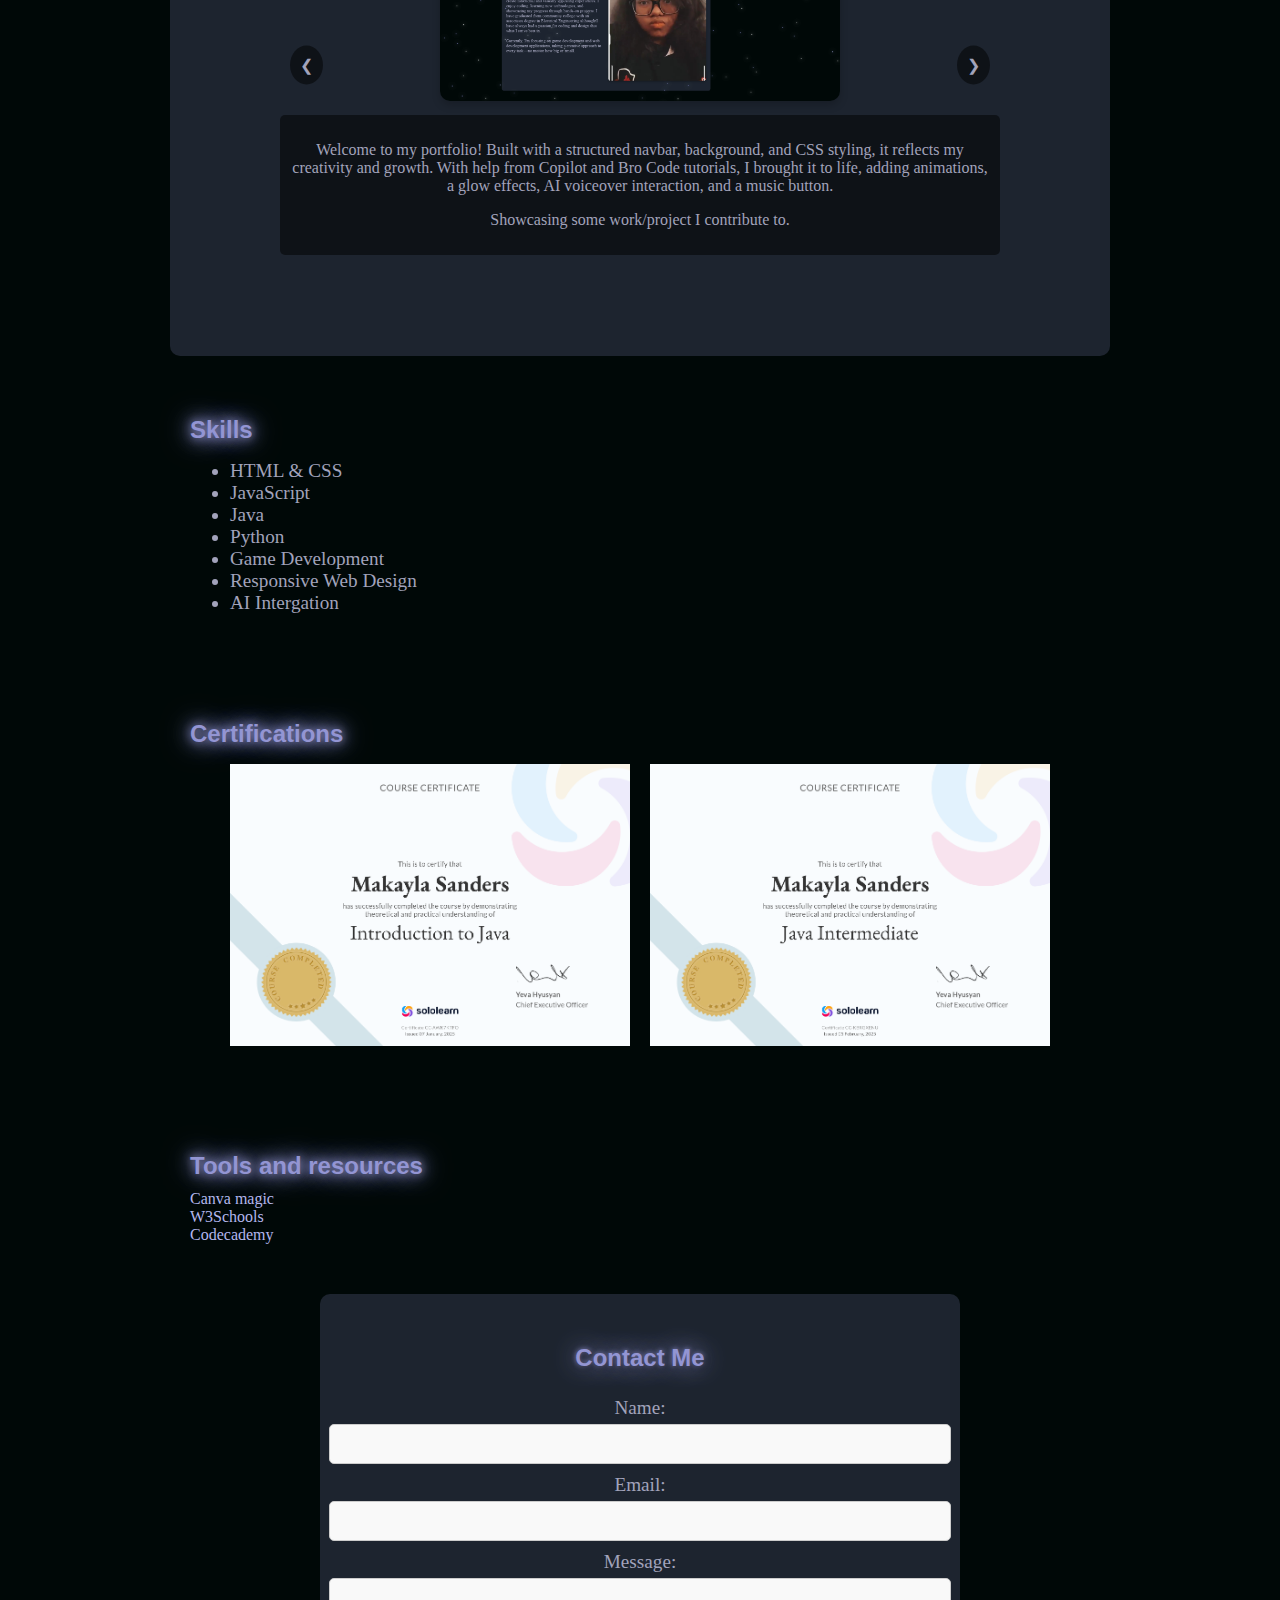
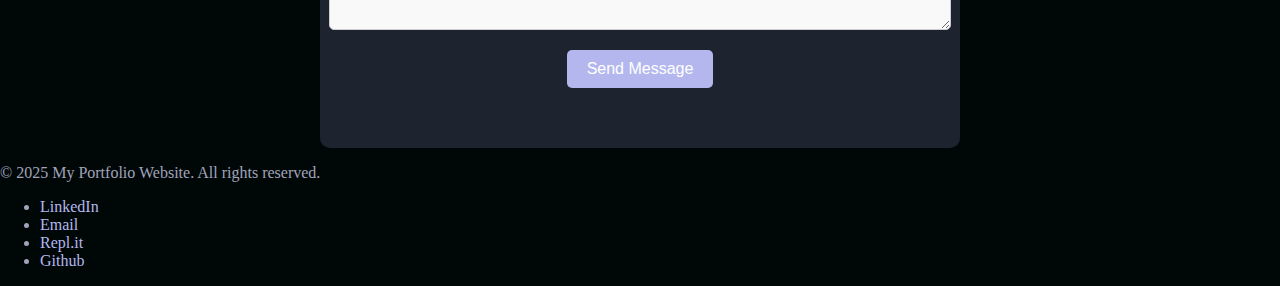
==== commit 1e317a83: "Refactor image gallery structure and styles for improved layout and responsiveness; update project d" ====
--- a/index.html
+++ b/index.html
@@ -27,14 +27,10 @@
 </head>
 
 <body>
-    
-    
     <header>
         <h1> Makayla </h1>
         <nav class="navbar">
             <a href="#about">About Me</a>
-            
-            
             <a href="#contact">Contact Me</a>
         </nav>
         <p class="typing"> Aspiring Developer | Designer | Creator </p>
@@ -53,7 +49,7 @@
                         I'm a creative developer who loves thinking outside the box to build innovative projects. 
                         Just like a painter uses a brush to bring ideas to life, I use my coding skills to create 
                         functional and visually appealing experiences. I enjoy coding, learning new technologies, 
-                        and showcasing my progress through hands-on projects.  I have graduated from community college with an associates degree in Electrical Engineering although I have always had a passion for coding and design that what I strive best in. 
+                        and showcasing my progress through hands-on projects. I have graduated from community college with an associates degree in Electrical Engineering although I have always had a passion for coding and design that what I strive best in. 
                         <br><br>
                         Currently, I'm focusing on game development and web development applications, taking a creative 
                         approach to every task—no matter how big or small.
@@ -65,8 +61,7 @@
             </div>
         </section>
 
-
-           
+        <section>
             <audio id="lofiMusic" controls loop>
                 <source src="music/relaxing-lofi-music-royalty-free-no-copyright-274465.mp3" type="audio/mpeg">
             </audio>
@@ -75,63 +70,61 @@
             </audio>
         </section>
 
-    
-
         <section id="projects-description">
             <h2>Spotlight Highlight</h2>
             <p>This website is a personal project that I am excited to share. I used HTML, CSS, and JavaScript to create this website, and Canva to design the layout and graphics. I have incorporated voiceover guidance to ensure my layout works. If you need help with AI or programming, I am here to assist.</p>
         </section>
 
         <section id="image-gallery">
-            <h2>Image Gallery</h2>
+            <h2>Works</h2>
             <div class="image-gallery">
                 <button class="prev" onclick="moveSlide(-1)">&#10094;</button>
                 <div class="slider">
-                    <span>
+                    <div class="slide">
                         <img src="images/image num 1.PNG" alt="Project 1">
                         <div class="text-container">
                             <p>Welcome to my portfolio! Built with a structured navbar, background, and CSS styling, it reflects my creativity and growth. With help from Copilot and Bro Code tutorials, I brought it to life, adding animations, a glow effects, AI voiceover interaction, and a music button.</p>
                             <p>Showcasing some work/project I contribute to.</p>
                         </div>
-                    </span>
-                    <span>
+                    </div>
+                    <div class="slide">
                         <img src="images/image num 2.PNG" alt="Project 2">
                         <div class="text-container">
                             <p>This project focuses on exception handling by simulating in-game errors. It includes custom exceptions for scenarios like InsufficientHealthException, OutOfManaException, and InvalidActionException, ensuring smooth error handling in gameplay.</p>
                         </div>
-                    </span>
-                    <span>
+                    </div>
+                    <div class="slide">
                         <img src="images/Main.java-Desktop-VisualStudioCode2025-02-1916-10-36-ezgif.com-video-to-gif-converter.gif" alt="Project 3">
                         <div class="text-container">
                             <p>My first text adventure in java called escape the island where choices and endings depend on the way the player plays through choices. This will determine your HP, thinking, bravery, and etc. Can you escape the island?</p>
                         </div>
-                    </span>
-                    <span>
+                    </div>
+                    <div class="slide">
                         <img src="images/timeline.PNG" alt="Project 4">
                         <div class="text-container">
                             <p>A simple visual of my journey & moments in my coding journey—learning languages, completing projects, and expanding ideas, and Certifications.</p>
                         </div>
-                    </span>
-                    <span>
+                    </div>
+                    <div class="slide">
                         <img src="images/Projects-Replit-GoogleChrome2025-02-1116-50-49-ezgif.com-optimize.gif" alt="Project 5">
                         <div class="text-container">
                             <p>A custom made Library management system called "cloud hill" demonstrating the principals of Object-Oriented Programming.</p>
                         </div>
-                    </span>
-                    <span>
+                    </div>
+                    <div class="slide">
                         <img src="images/ador web.PNG" alt="Project 6">
                         <div class="text-container">
                             <p>I contributed to the A Dose of Reveal podcast website, helping with its structure, design, and interactive features. This includes AI integration to enhance user experience, ensuring smooth navigation and engagement.</p>
                             <p><a href="https://www.adoseofreveal.org/" target="_blank">Visit the website</a></p>
                         </div>
-                    </span>
-                    <span>
+                    </div>
+                    <div class="slide">
                         <img src="images/Capture90.PNG" alt="Project 7">
                         <div class="text-container">
                             <p>In addition to my work on the podcast website, I designed and developed a fully functional Shopify store for A Dose of Reveal Wellness Shop.</p>
                             <p><a href="https://adoseofrevealwellness.myshopify.com/" target="_blank">Visit the Shopify Store</a></p>
                         </div>
-                    </span>
+                    </div>
                 </div>
                 <button class="next" onclick="moveSlide(1)">&#10095;</button>
             </div>
@@ -154,7 +147,6 @@
             <ul>
                 <li>
                     <img src="images/Intro To Java Certificate.png" alt="Intro to Java Certificate" width="400" height="300">
-                    
                 </li>
                 <li> 
                     <img src="images/Java Intermediate Certificate.png" alt="Java Intermediate Certificate" width="400" height="300">
@@ -167,26 +159,20 @@
             <a href="https://www.canva.com/" target="_blank" title="My inspiration">Canva magic</a><br>
             <a href="https://www.w3schools.com/" target="_blank" title="My learning resource">W3Schools</a><br>
             <a href="https://www.codecademy.com/learn"target="_blank" title="Good learning resource">Codecademy</a>
-
-        </section>
-<section id="contact">
-        <h2>Contact Me</h2>
-        <form id="contactForm" action="https://formspree.io/f/movjbzlv" method="POST">
-            <label for="name">Name:</label>
-            <input type="text" id="name" name="name" required>
-          
-            <label for="email">Email:</label>
-            <input type="email" id="email" name="email" required>
-          
-            <label for="message">Message:</label>
-            <textarea id="message" name="message" required></textarea>
-          
-            <button type="submit">Send Message</button>
-          </form>
-          
-          <p id="responseMessage"></p>
-    </section>
-    
+        </section>
+        <section id="contact">
+            <h2>Contact Me</h2>
+            <form id="contactForm" action="https://formspree.io/f/movjbzlv" method="POST">
+                <label for="name">Name:</label>
+                <input type="text" id="name" name="name" required>
+                <label for="email">Email:</label>
+                <input type="email" id="email" name="email" required>
+                <label for="message">Message:</label>
+                <textarea id="message" name="message" required></textarea>
+                <button type="submit">Send Message</button>
+            </form>
+            <p id="responseMessage"></p>
+        </section>
     </main>
 
     <footer>
@@ -203,7 +189,7 @@
         document.getElementById('playButton').addEventListener('click', function () {
             const lofiMusic = document.getElementById('lofiMusic');
             const introVoice = document.getElementById('introVoice');
-    
+
             if (lofiMusic.paused) {
                 lofiMusic.play();
                 introVoice.play();
@@ -246,31 +232,14 @@
     </script>
     <script>
         let currentSlide = 0;
-        let autoSlideInterval;
 
         function moveSlide(direction) {
-            const slides = document.querySelectorAll('.image-gallery .slider span');
+            const slides = document.querySelectorAll('.image-gallery .slider .slide');
             const totalSlides = slides.length;
             currentSlide = (currentSlide + direction + totalSlides) % totalSlides;
             document.querySelector('.image-gallery .slider').style.transform = `translateX(-${currentSlide * 100}%)`;
-            resetAutoSlide(); // Reset the auto slide timer when user clicks arrows
-        }
-
-        function autoMoveSlide() {
-            moveSlide(1);
-        }
-
-        function resetAutoSlide() {
-            clearInterval(autoSlideInterval);
-            autoSlideInterval = setInterval(autoMoveSlide, 30000); // Change slide every 30 seconds
-        }
-
-        document.addEventListener('DOMContentLoaded', (event) => {
-            autoSlideInterval = setInterval(autoMoveSlide, 30000); // Start auto slide after 30 seconds
-        });
+        }
     </script>
-    
-    
 </body>
 
 </html>
--- a/style.css
+++ b/style.css
@@ -479,27 +479,15 @@
 .image-gallery .slider {
     display: flex;
     transition: transform 0.5s ease-in-out;
-}
-
-.image-gallery span {
-    display: flex;
-    flex-direction: column;
-    align-items: center;
-    margin: 0 10px;
-    transform-style: preserve-3d;
-    transition: transform 1s;
+    width: 100%;
+}
+
+.image-gallery .slide {
     min-width: 100%;
-}
-
-.image-gallery p {
-    margin-top: 10px;
-    color: var(--primary-text-color);
-    text-align: left; /* Align text to the left */
-    max-width: 100%; /* Allow text to extend fully */
-    white-space: normal; /* Ensure text wraps normally */
-}
-
-.image-gallery img {
+    box-sizing: border-box;
+}
+
+.image-gallery .slide img {
     width: 100%;
     height: auto;
     border-radius: 10px;
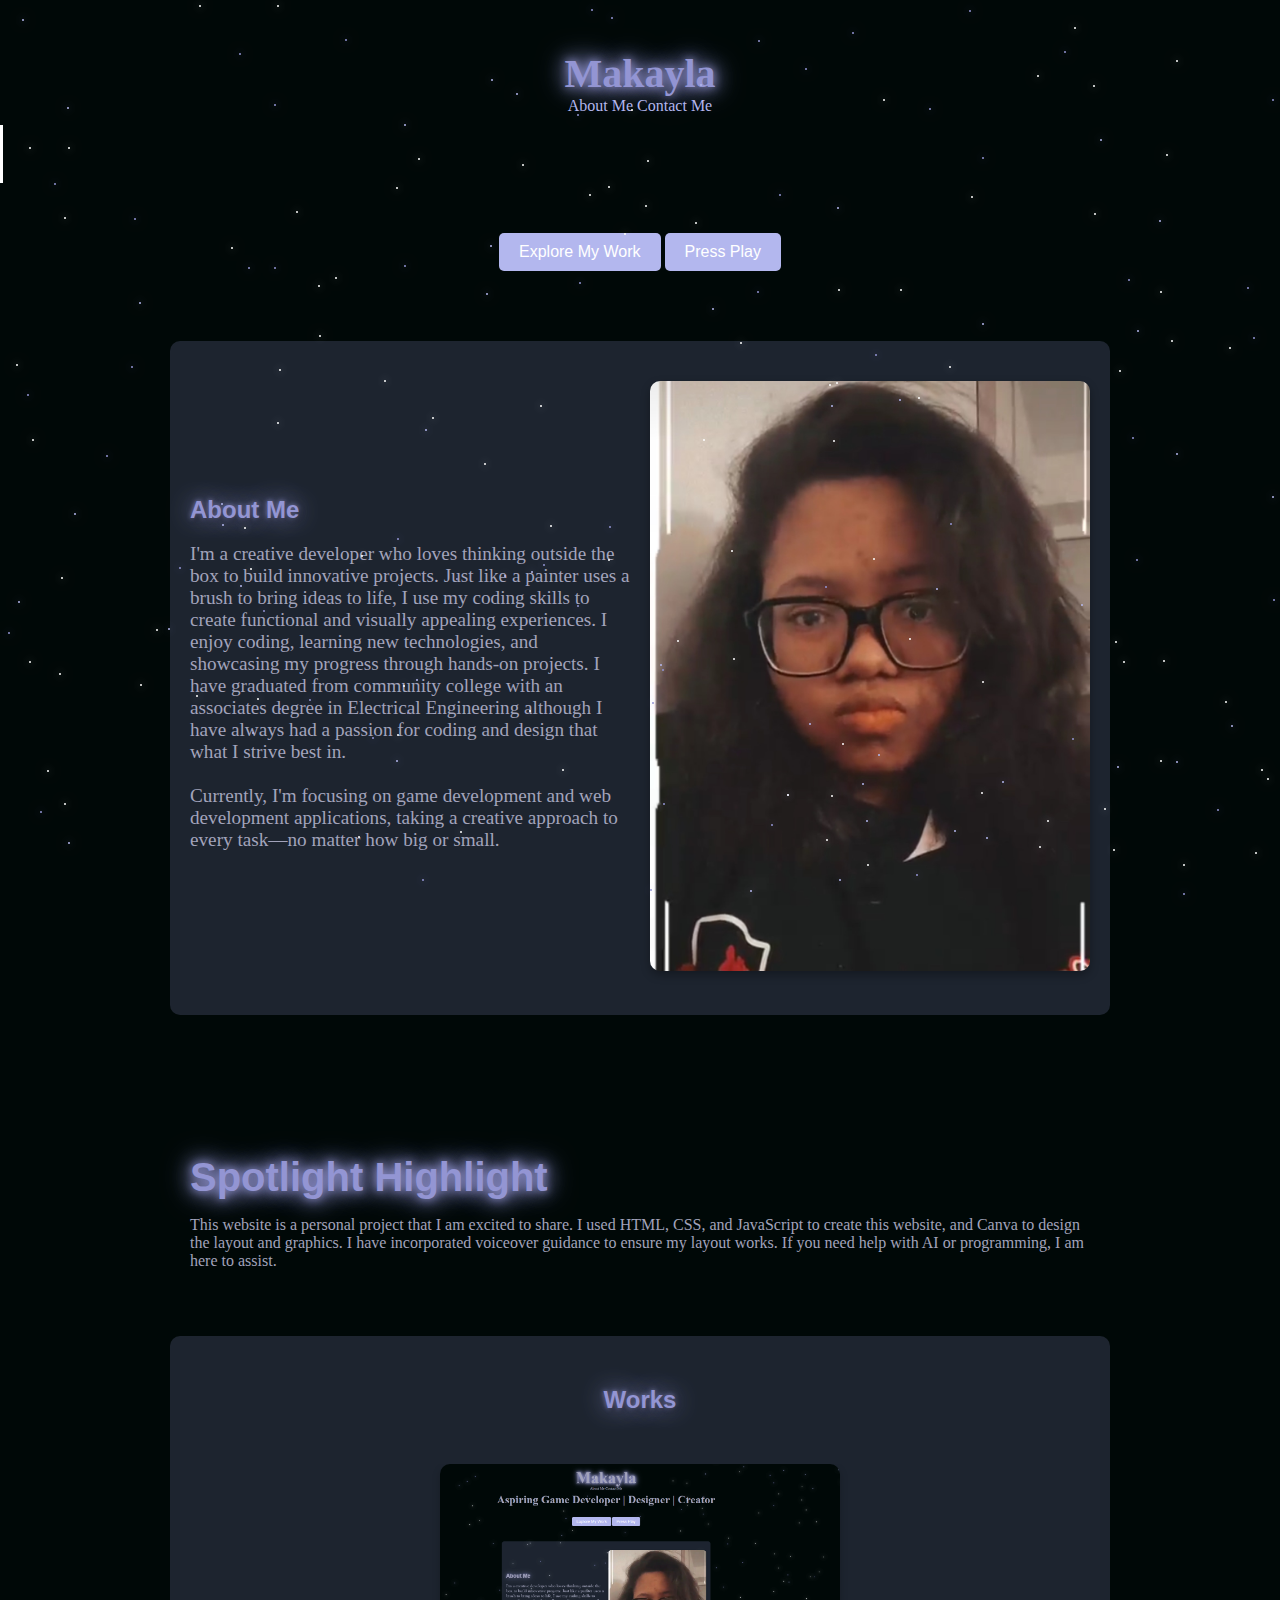
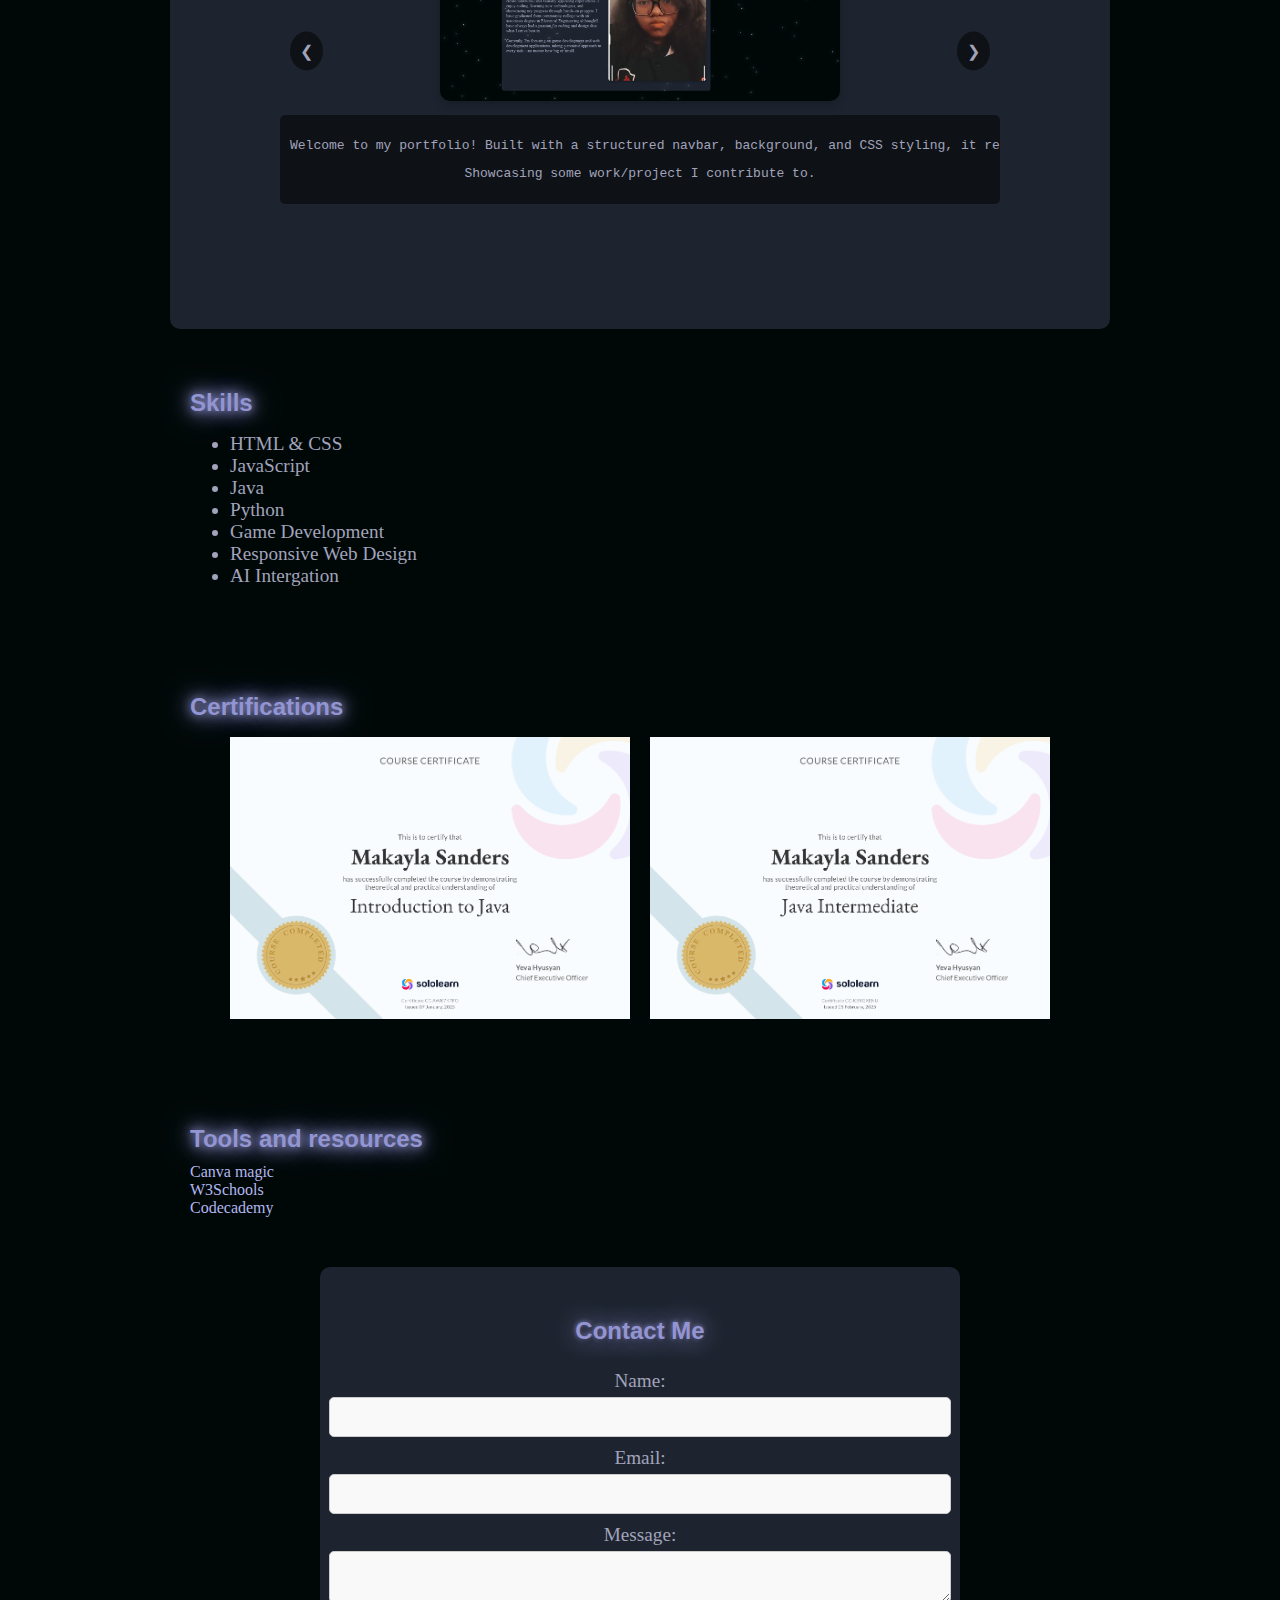
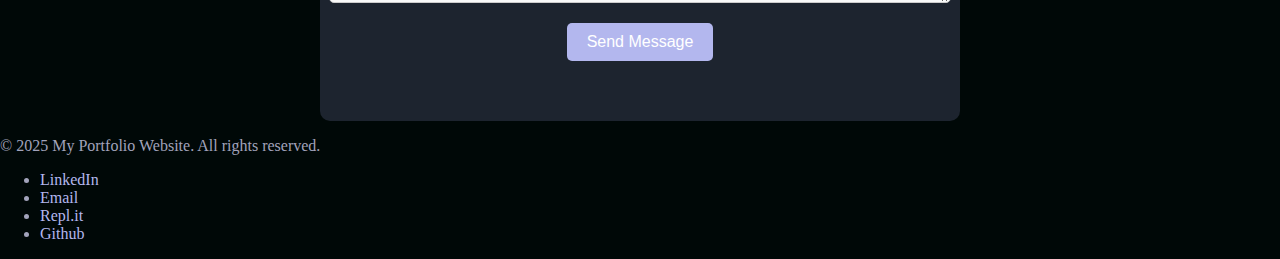
==== commit 6e0d457b: "Replace paragraph tags with preformatted text for project descriptions to enhance readability and ma" ====
--- a/index.html
+++ b/index.html
@@ -83,46 +83,46 @@
                     <div class="slide">
                         <img src="images/image num 1.PNG" alt="Project 1">
                         <div class="text-container">
-                            <p>Welcome to my portfolio! Built with a structured navbar, background, and CSS styling, it reflects my creativity and growth. With help from Copilot and Bro Code tutorials, I brought it to life, adding animations, a glow effects, AI voiceover interaction, and a music button.</p>
-                            <p>Showcasing some work/project I contribute to.</p>
+                            <pre>Welcome to my portfolio! Built with a structured navbar, background, and CSS styling, it reflects my creativity and growth. With help from Copilot and Bro Code tutorials, I brought it to life, adding animations, a glow effects, AI voiceover interaction, and a music button.</pre>
+                            <pre>Showcasing some work/project I contribute to.</pre>
                         </div>
                     </div>
                     <div class="slide">
                         <img src="images/image num 2.PNG" alt="Project 2">
                         <div class="text-container">
-                            <p>This project focuses on exception handling by simulating in-game errors. It includes custom exceptions for scenarios like InsufficientHealthException, OutOfManaException, and InvalidActionException, ensuring smooth error handling in gameplay.</p>
+                            <pre>This project focuses on exception handling by simulating in-game errors. It includes custom exceptions for scenarios like InsufficientHealthException, OutOfManaException, and InvalidActionException, ensuring smooth error handling in gameplay.</pre>
                         </div>
                     </div>
                     <div class="slide">
                         <img src="images/Main.java-Desktop-VisualStudioCode2025-02-1916-10-36-ezgif.com-video-to-gif-converter.gif" alt="Project 3">
                         <div class="text-container">
-                            <p>My first text adventure in java called escape the island where choices and endings depend on the way the player plays through choices. This will determine your HP, thinking, bravery, and etc. Can you escape the island?</p>
+                            <pre>My first text adventure in java called escape the island where choices and endings depend on the way the player plays through choices. This will determine your HP, thinking, bravery, and etc. Can you escape the island?</pre>
                         </div>
                     </div>
                     <div class="slide">
                         <img src="images/timeline.PNG" alt="Project 4">
                         <div class="text-container">
-                            <p>A simple visual of my journey & moments in my coding journey—learning languages, completing projects, and expanding ideas, and Certifications.</p>
+                            <pre>A simple visual of my journey & moments in my coding journey—learning languages, completing projects, and expanding ideas, and Certifications.</pre>
                         </div>
                     </div>
                     <div class="slide">
                         <img src="images/Projects-Replit-GoogleChrome2025-02-1116-50-49-ezgif.com-optimize.gif" alt="Project 5">
                         <div class="text-container">
-                            <p>A custom made Library management system called "cloud hill" demonstrating the principals of Object-Oriented Programming.</p>
+                            <pre>A custom made Library management system called "cloud hill" demonstrating the principals of Object-Oriented Programming.</pre>
                         </div>
                     </div>
                     <div class="slide">
                         <img src="images/ador web.PNG" alt="Project 6">
                         <div class="text-container">
-                            <p>I contributed to the A Dose of Reveal podcast website, helping with its structure, design, and interactive features. This includes AI integration to enhance user experience, ensuring smooth navigation and engagement.</p>
-                            <p><a href="https://www.adoseofreveal.org/" target="_blank">Visit the website</a></p>
+                            <pre>I contributed to the A Dose of Reveal podcast website, helping with its structure, design, and interactive features. This includes AI integration to enhance user experience, ensuring smooth navigation and engagement.</pre>
+                            <pre><a href="https://www.adoseofreveal.org/" target="_blank">Visit the website</a></pre>
                         </div>
                     </div>
                     <div class="slide">
                         <img src="images/Capture90.PNG" alt="Project 7">
                         <div class="text-container">
-                            <p>In addition to my work on the podcast website, I designed and developed a fully functional Shopify store for A Dose of Reveal Wellness Shop.</p>
-                            <p><a href="https://adoseofrevealwellness.myshopify.com/" target="_blank">Visit the Shopify Store</a></p>
+                            <pre>In addition to my work on the podcast website, I designed and developed a fully functional Shopify store for A Dose of Reveal Wellness Shop.</pre>
+                            <pre><a href="https://adoseofrevealwellness.myshopify.com/" target="_blank">Visit the Shopify Store</a></pre>
                         </div>
                     </div>
                 </div>
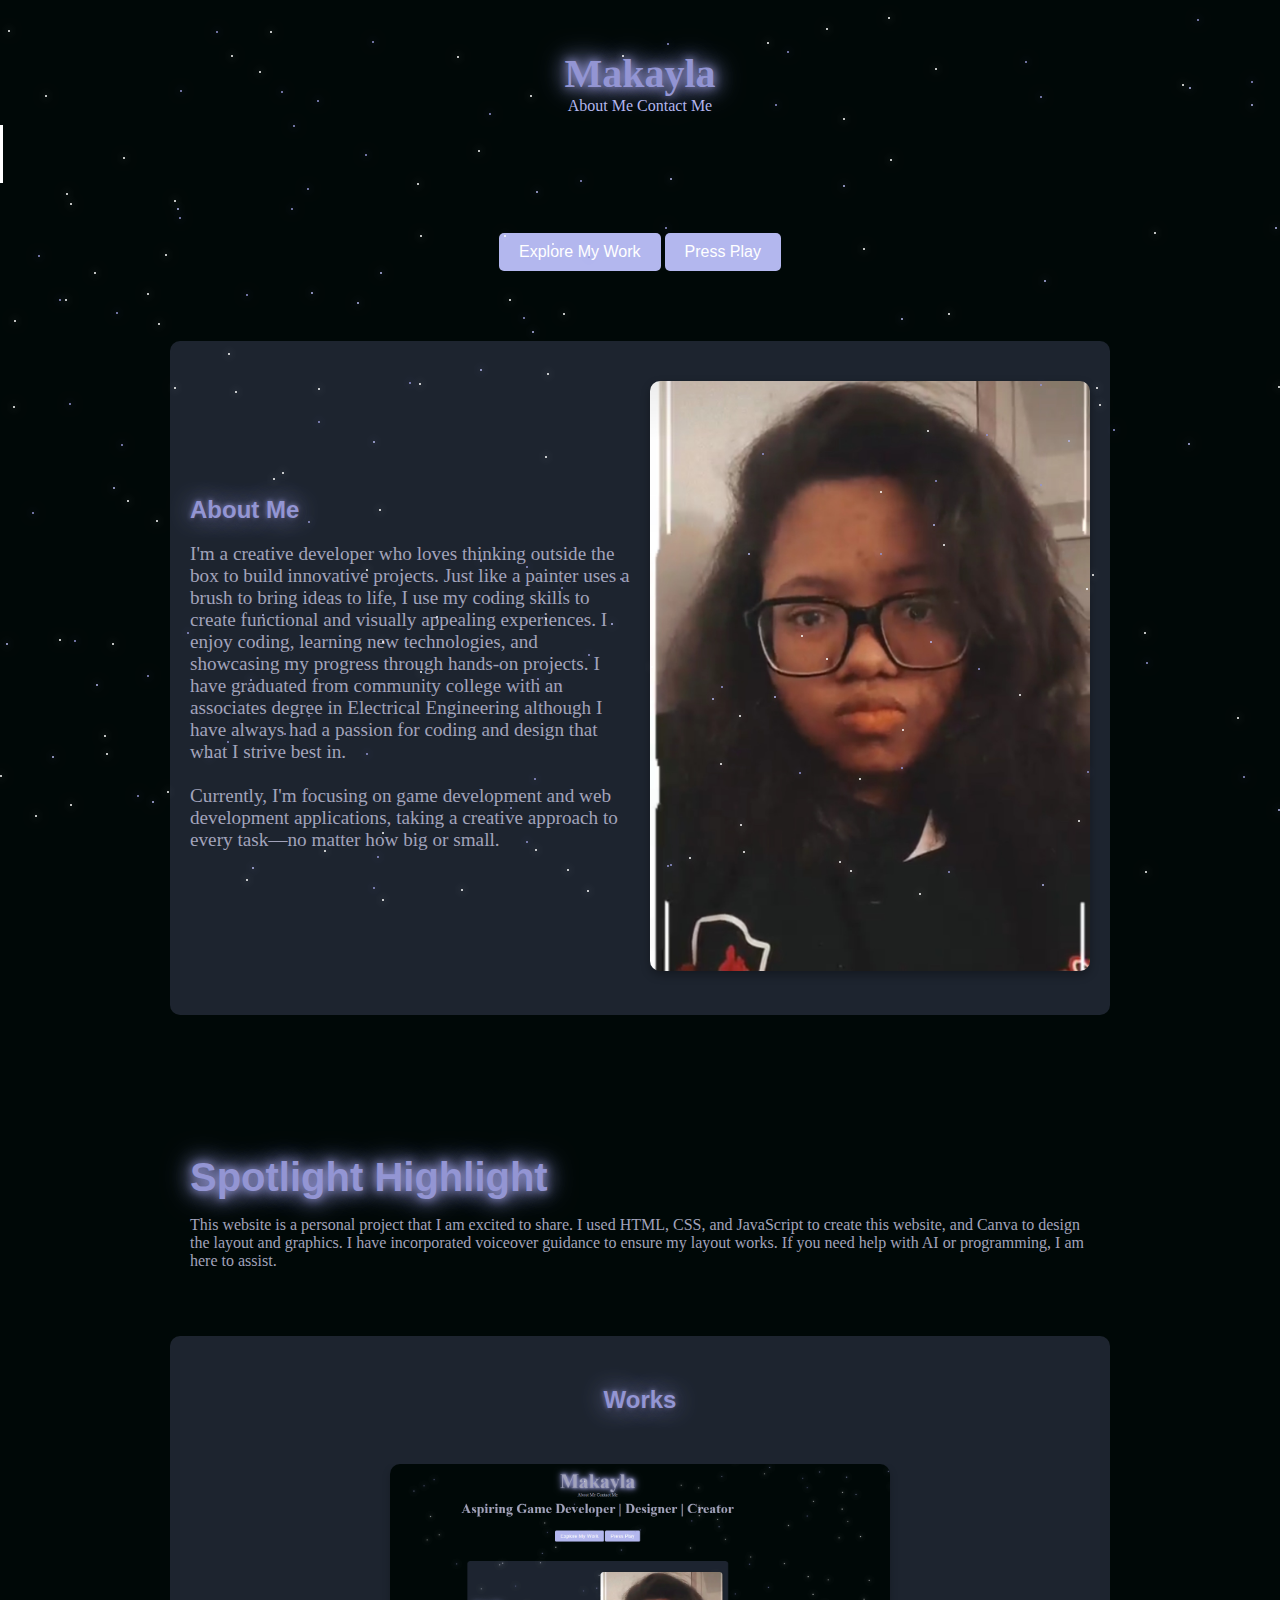
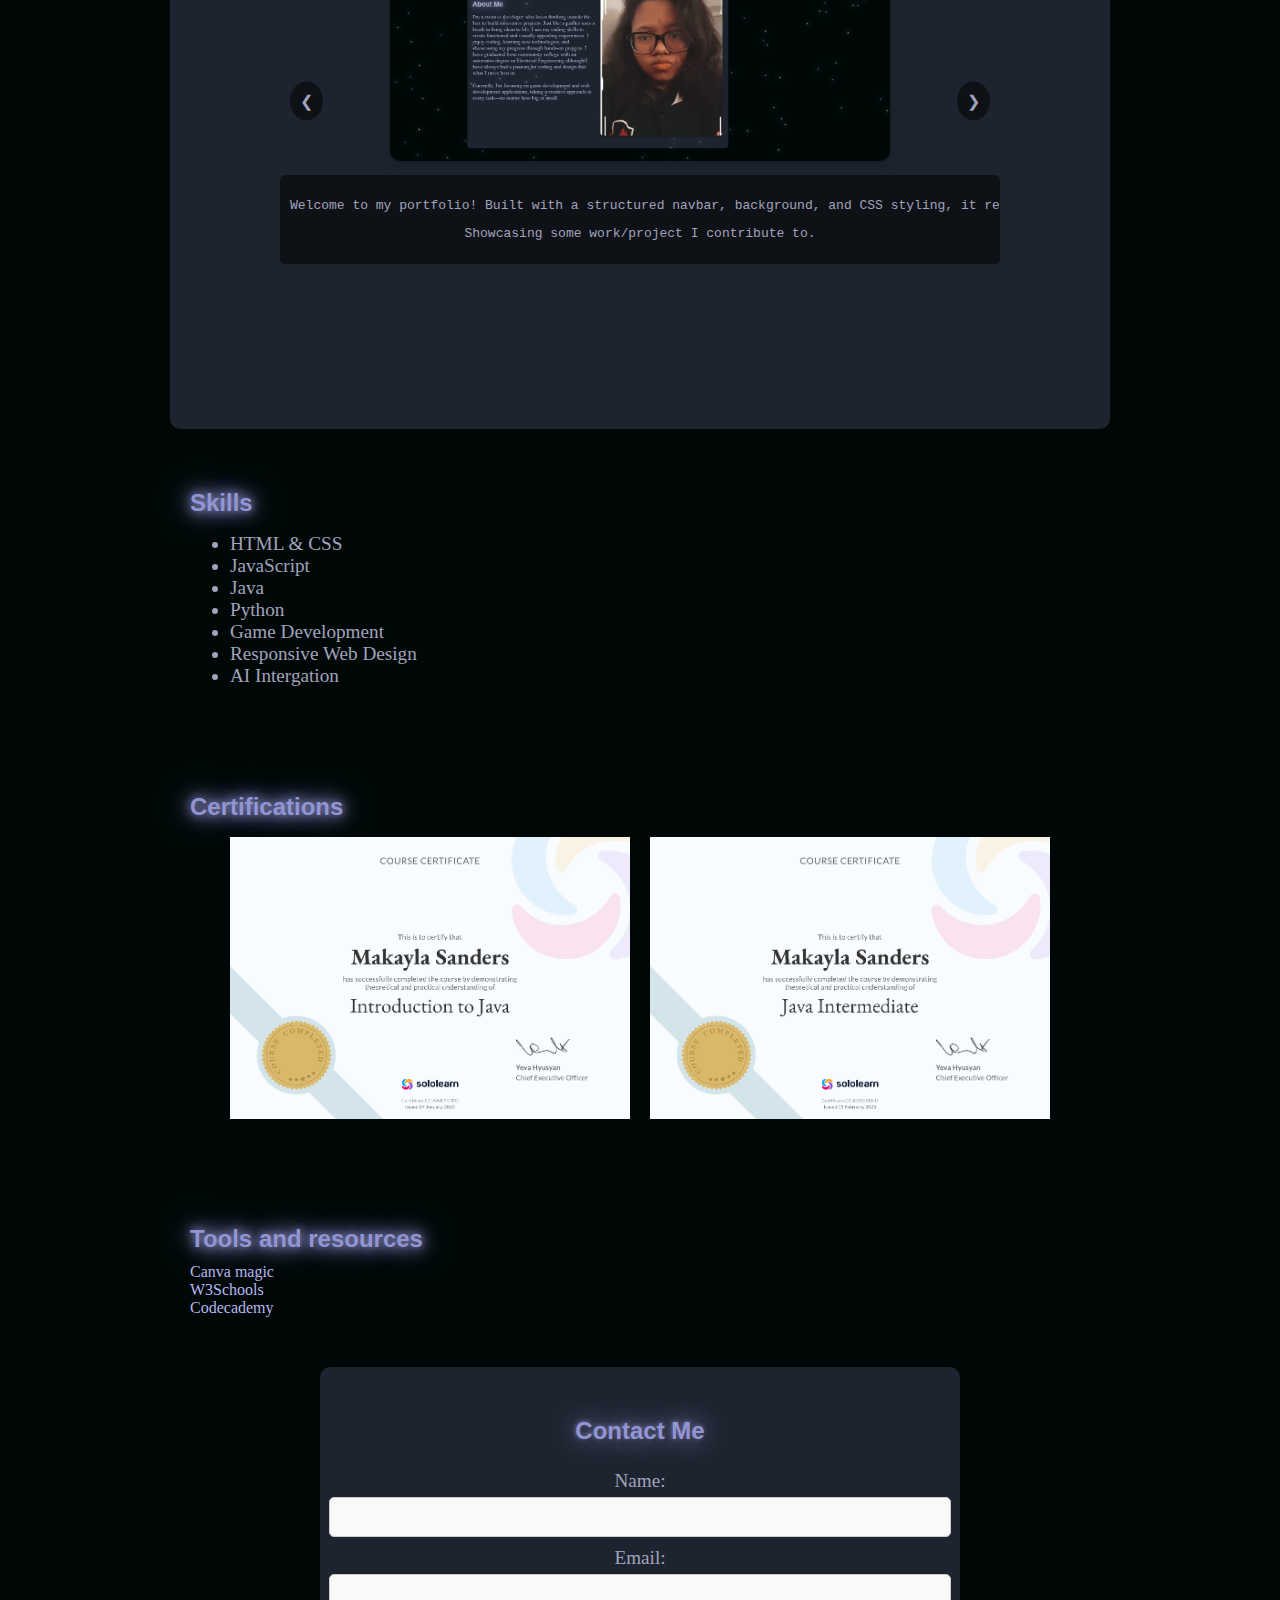
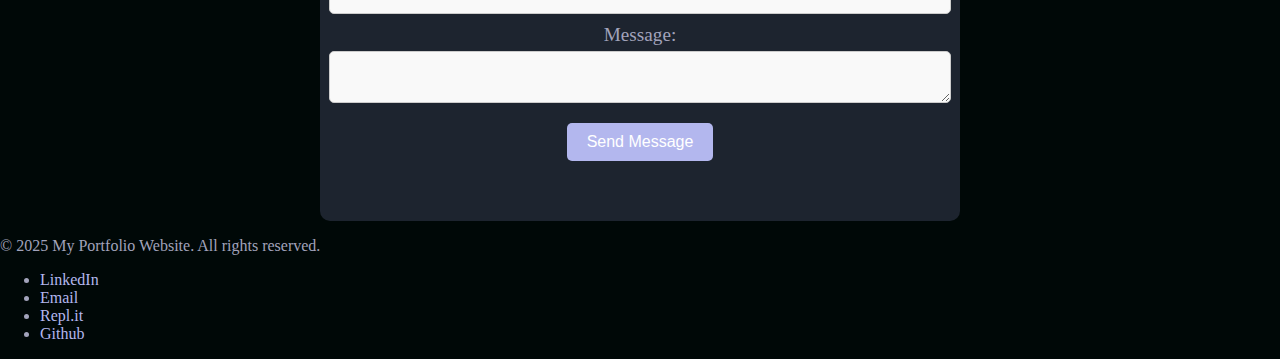
==== commit 3e000953: "Increase maximum dimensions for images in the gallery to enhance display quality and maintain aspect" ====
--- a/index.html
+++ b/index.html
@@ -19,8 +19,8 @@
         .image-gallery img {
             width: 100%;
             height: auto;
-            max-width: 400px; /* Set a maximum width */
-            max-height: 300px; /* Set a maximum height */
+            max-width: 500px; /* Increased maximum width */
+            max-height: 400px; /* Increased maximum height */
             object-fit: cover; /* Ensure images cover the area without distortion */
         }
     </style>
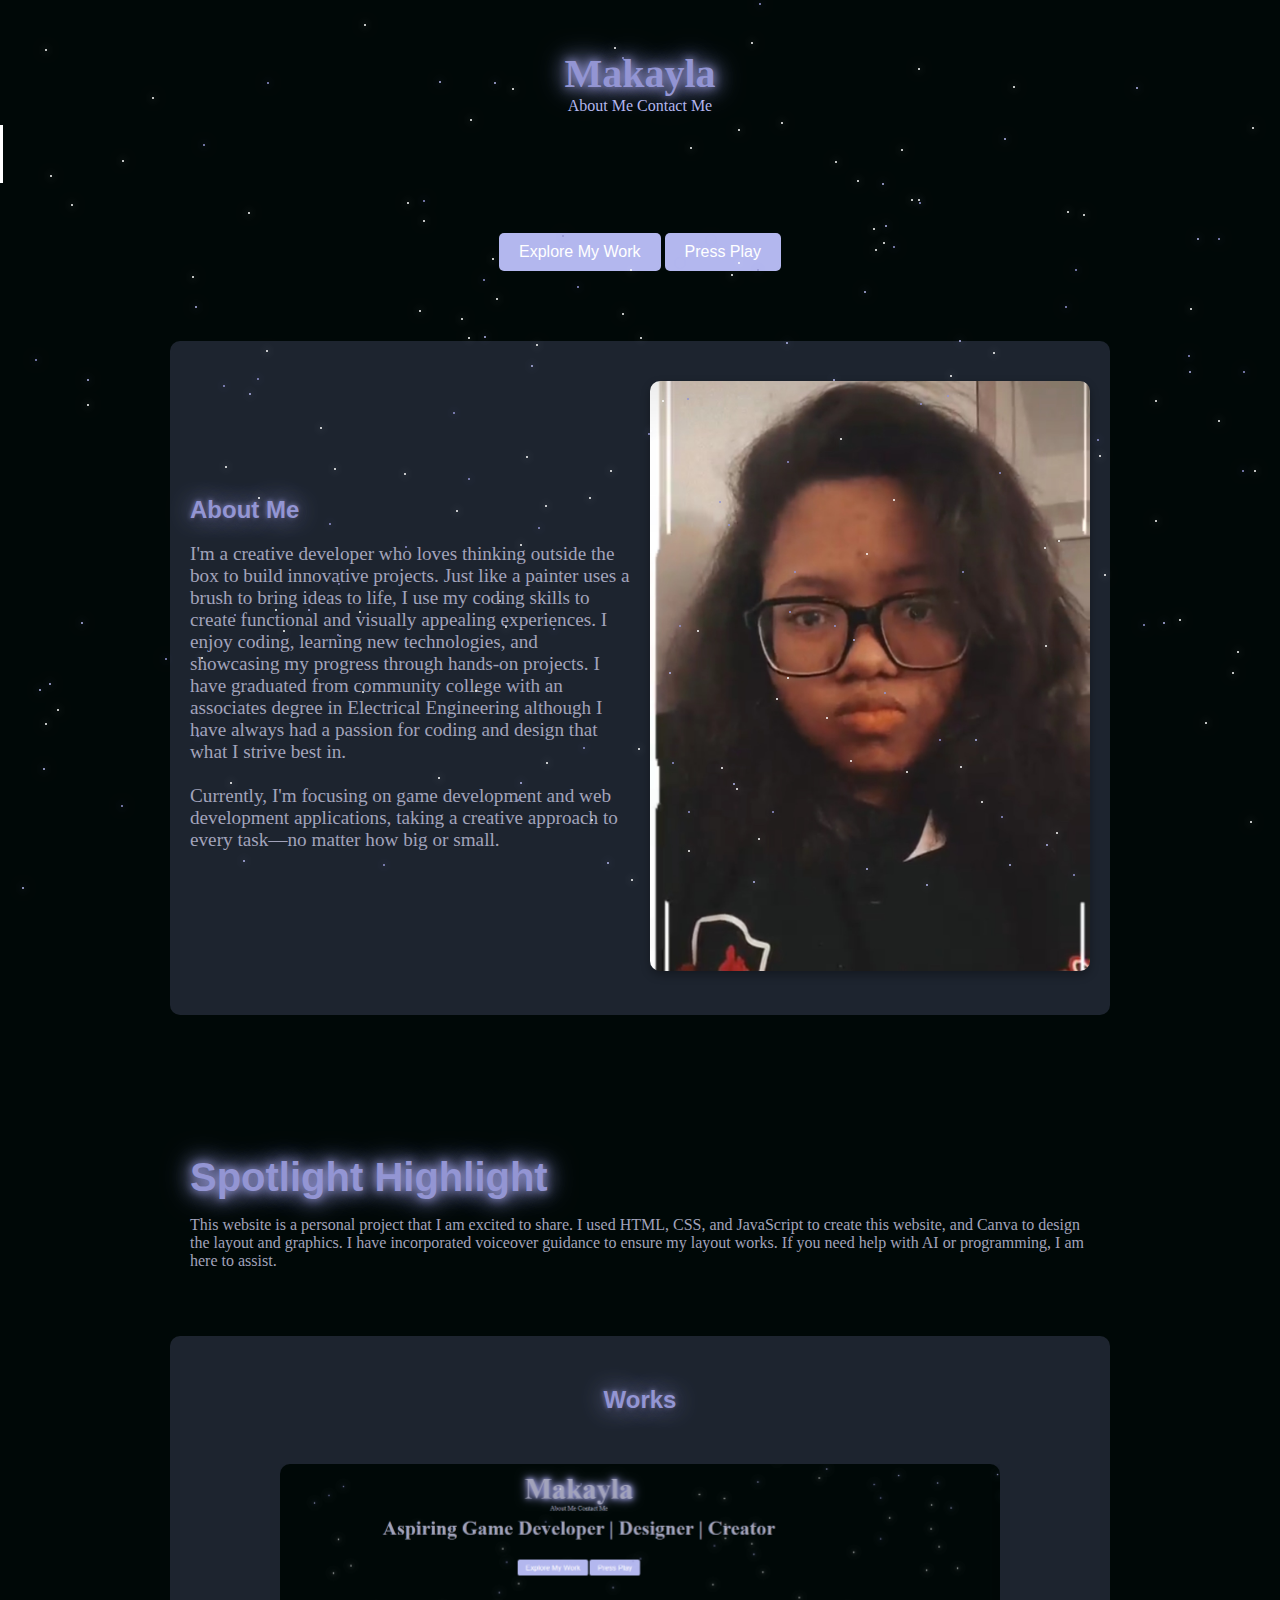
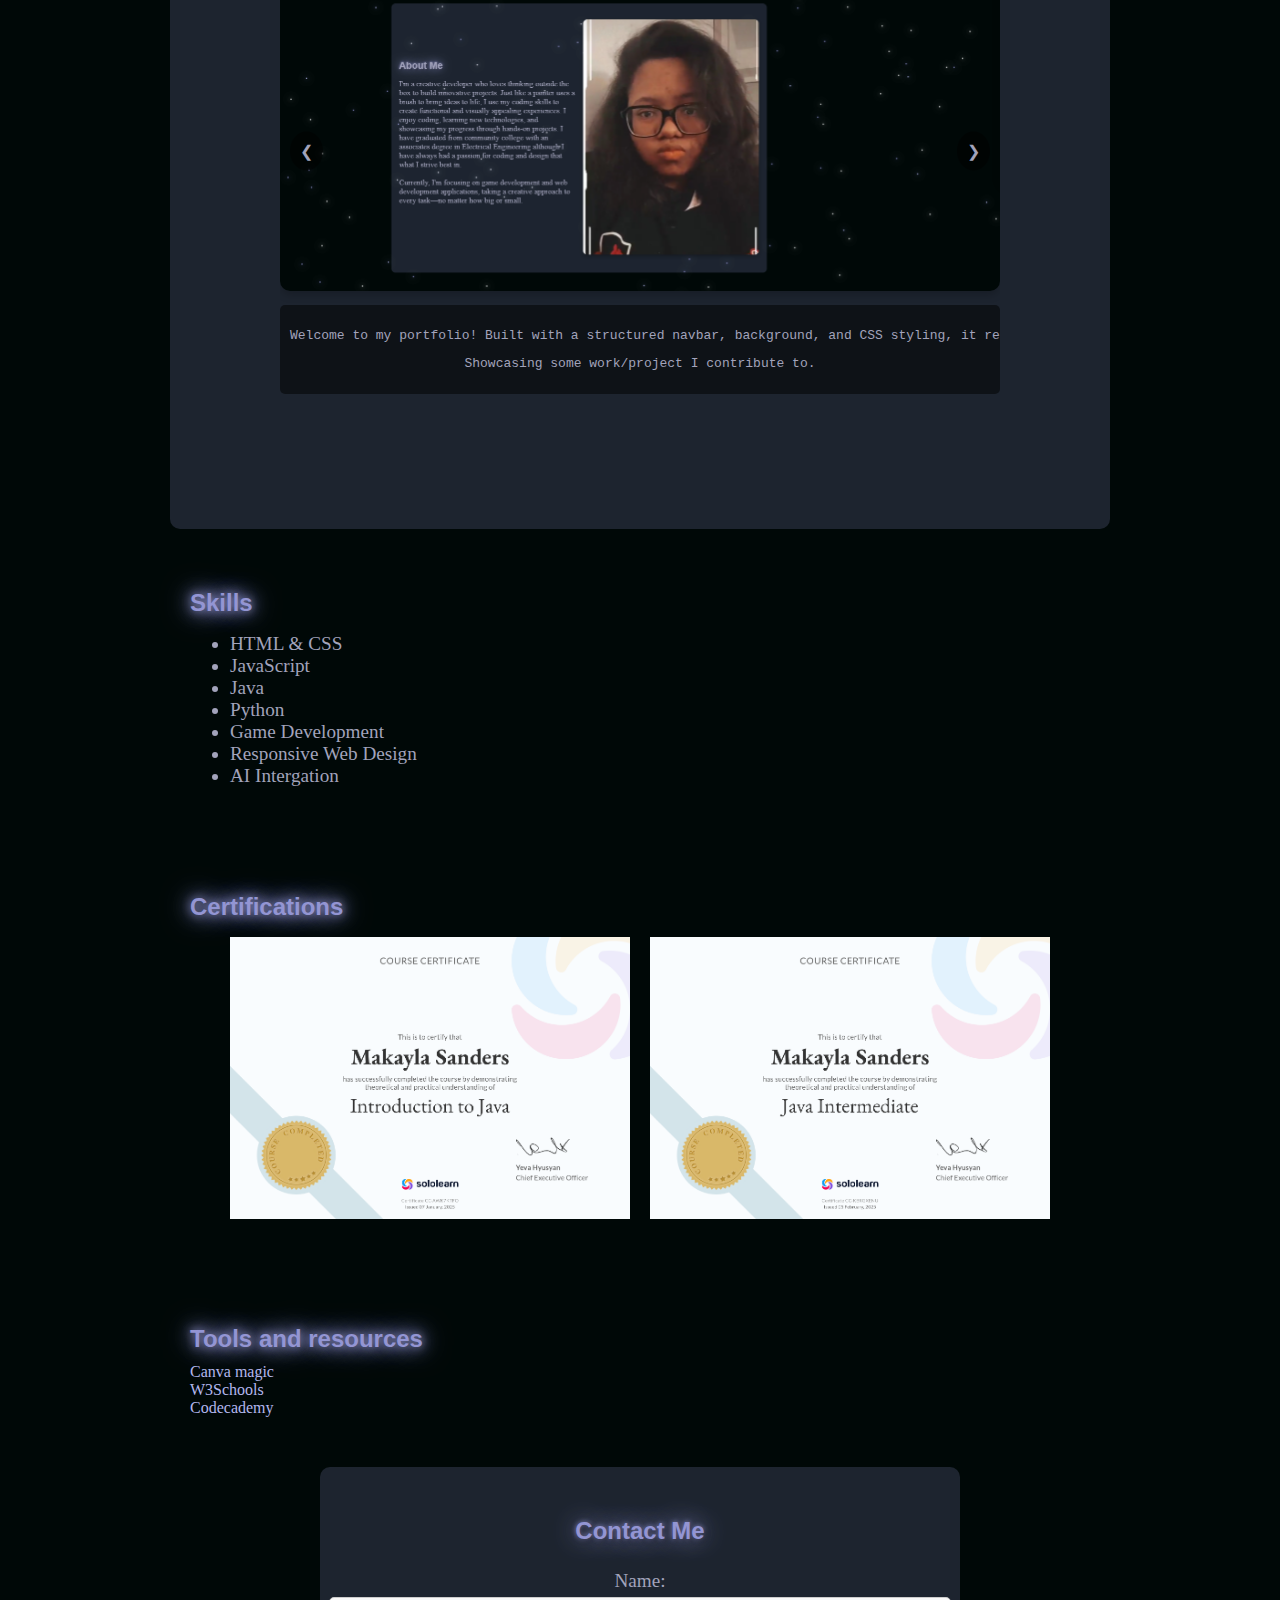
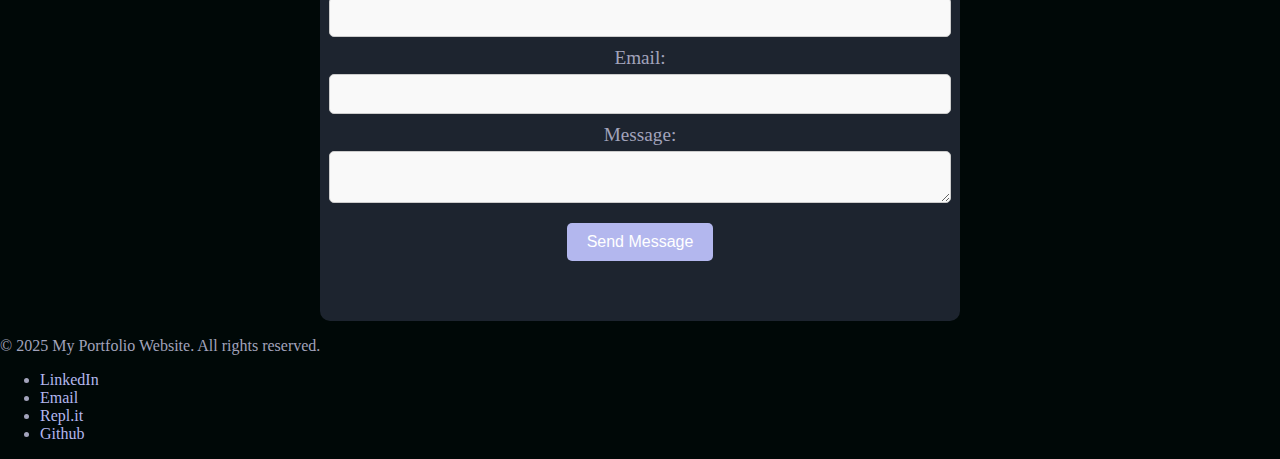
==== commit 51ed5963: "Add survey project image and enhance image gallery styling for better display" ====
--- a/index.html
+++ b/index.html
@@ -15,14 +15,7 @@
             display: none;
         }
 
-        /* CSS for image gallery */
-        .image-gallery img {
-            width: 100%;
-            height: auto;
-            max-width: 500px; /* Increased maximum width */
-            max-height: 400px; /* Increased maximum height */
-            object-fit: cover; /* Ensure images cover the area without distortion */
-        }
+    
     </style>
 </head>
 
@@ -125,6 +118,18 @@
                             <pre><a href="https://adoseofrevealwellness.myshopify.com/" target="_blank">Visit the Shopify Store</a></pre>
                         </div>
                     </div>
+                    <div class="slide">
+                        <img src="images/Survery.PNG" alt="Project 8">
+                        <div class="text-container">
+                            <pre>This is an FCC certification project on creating an survey form of my choice in which I have chosen a marvel theme.</pre>
+                        </div>
+                    </div>
+                    <div class="slide">
+                        <img src="images/new-image-2.PNG" alt="Project 9">
+                        <div class="text-container">
+                            <pre>A collaborative project integrating APIs to fetch real-time data, showcasing teamwork and technical skills.</pre>
+                        </div>
+                    </div>
                 </div>
                 <button class="next" onclick="moveSlide(1)">&#10095;</button>
             </div>
--- a/style.css
+++ b/style.css
@@ -492,6 +492,7 @@
     height: auto;
     border-radius: 10px;
     box-shadow: 0 4px 8px rgba(0, 0, 0, 0.2);
+    max-height: 500px; /* Increased maximum height */
 }
 
 .image-gallery .text-container {
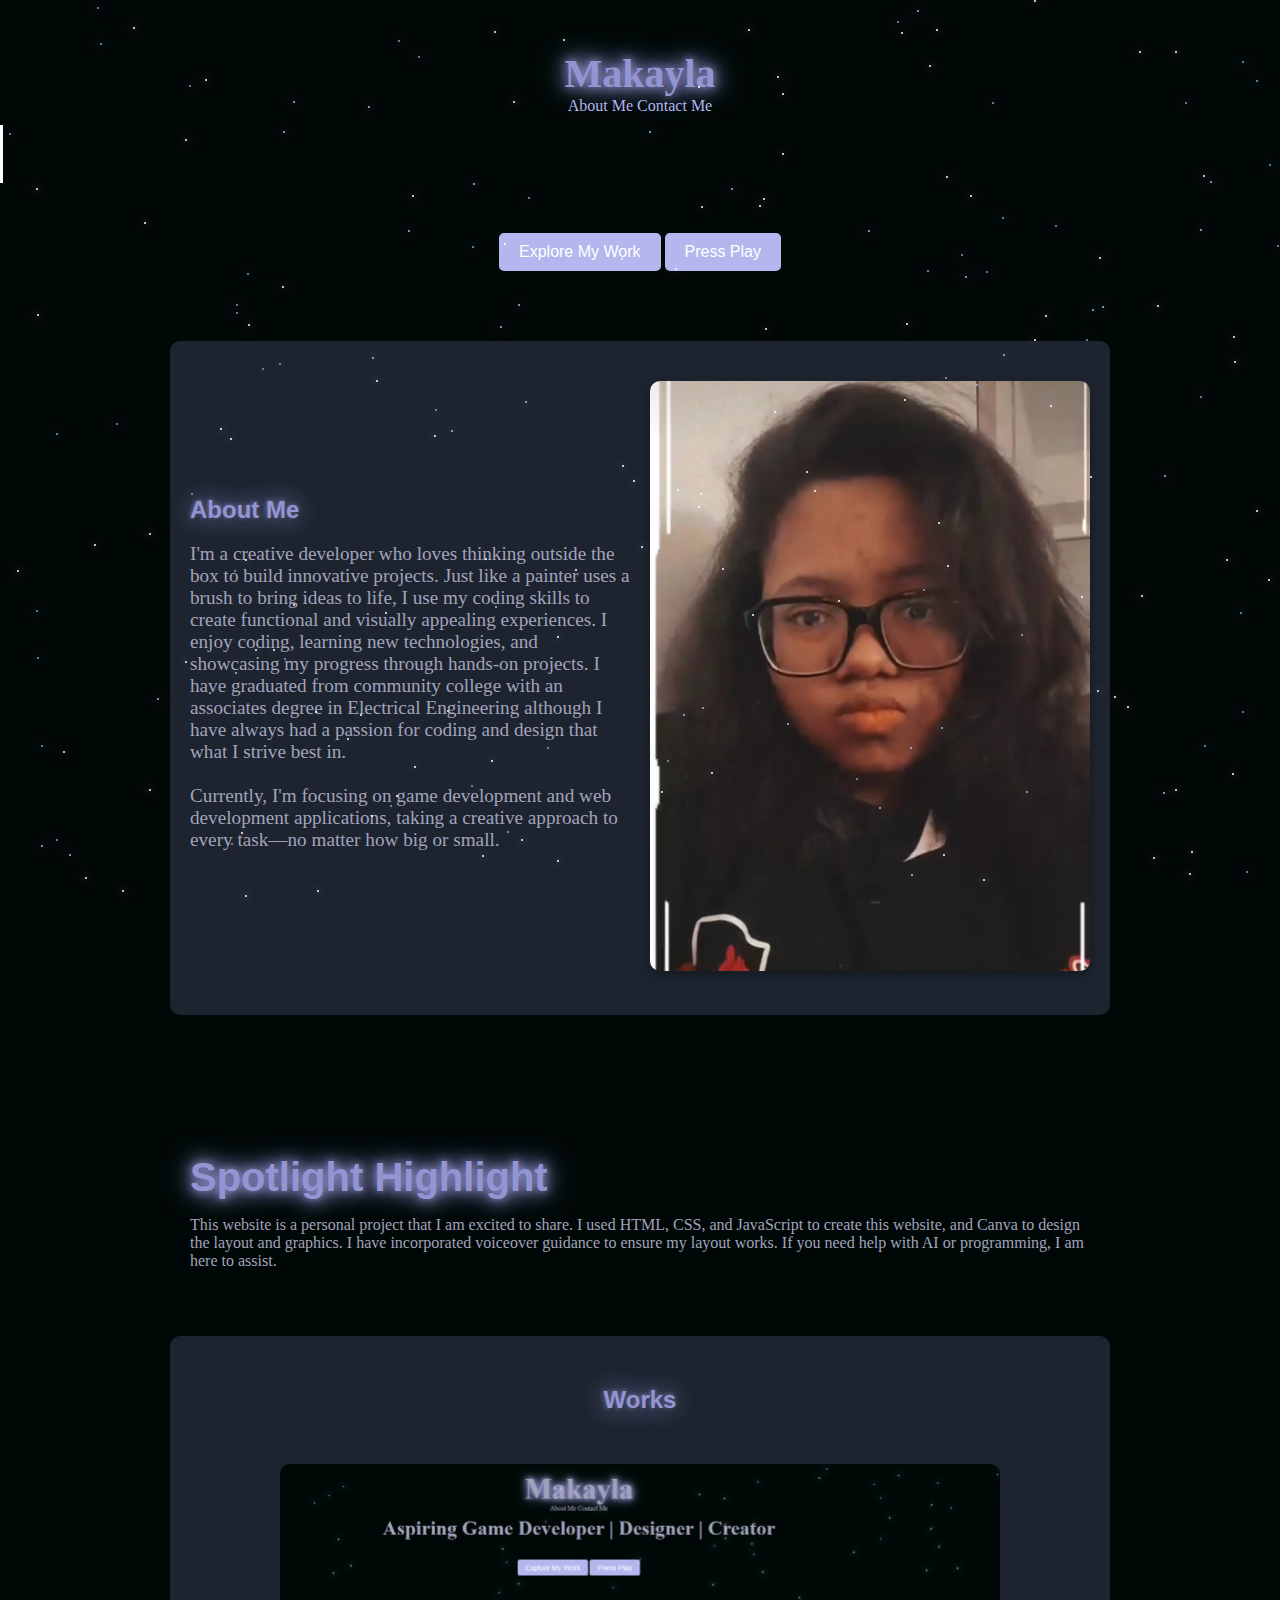
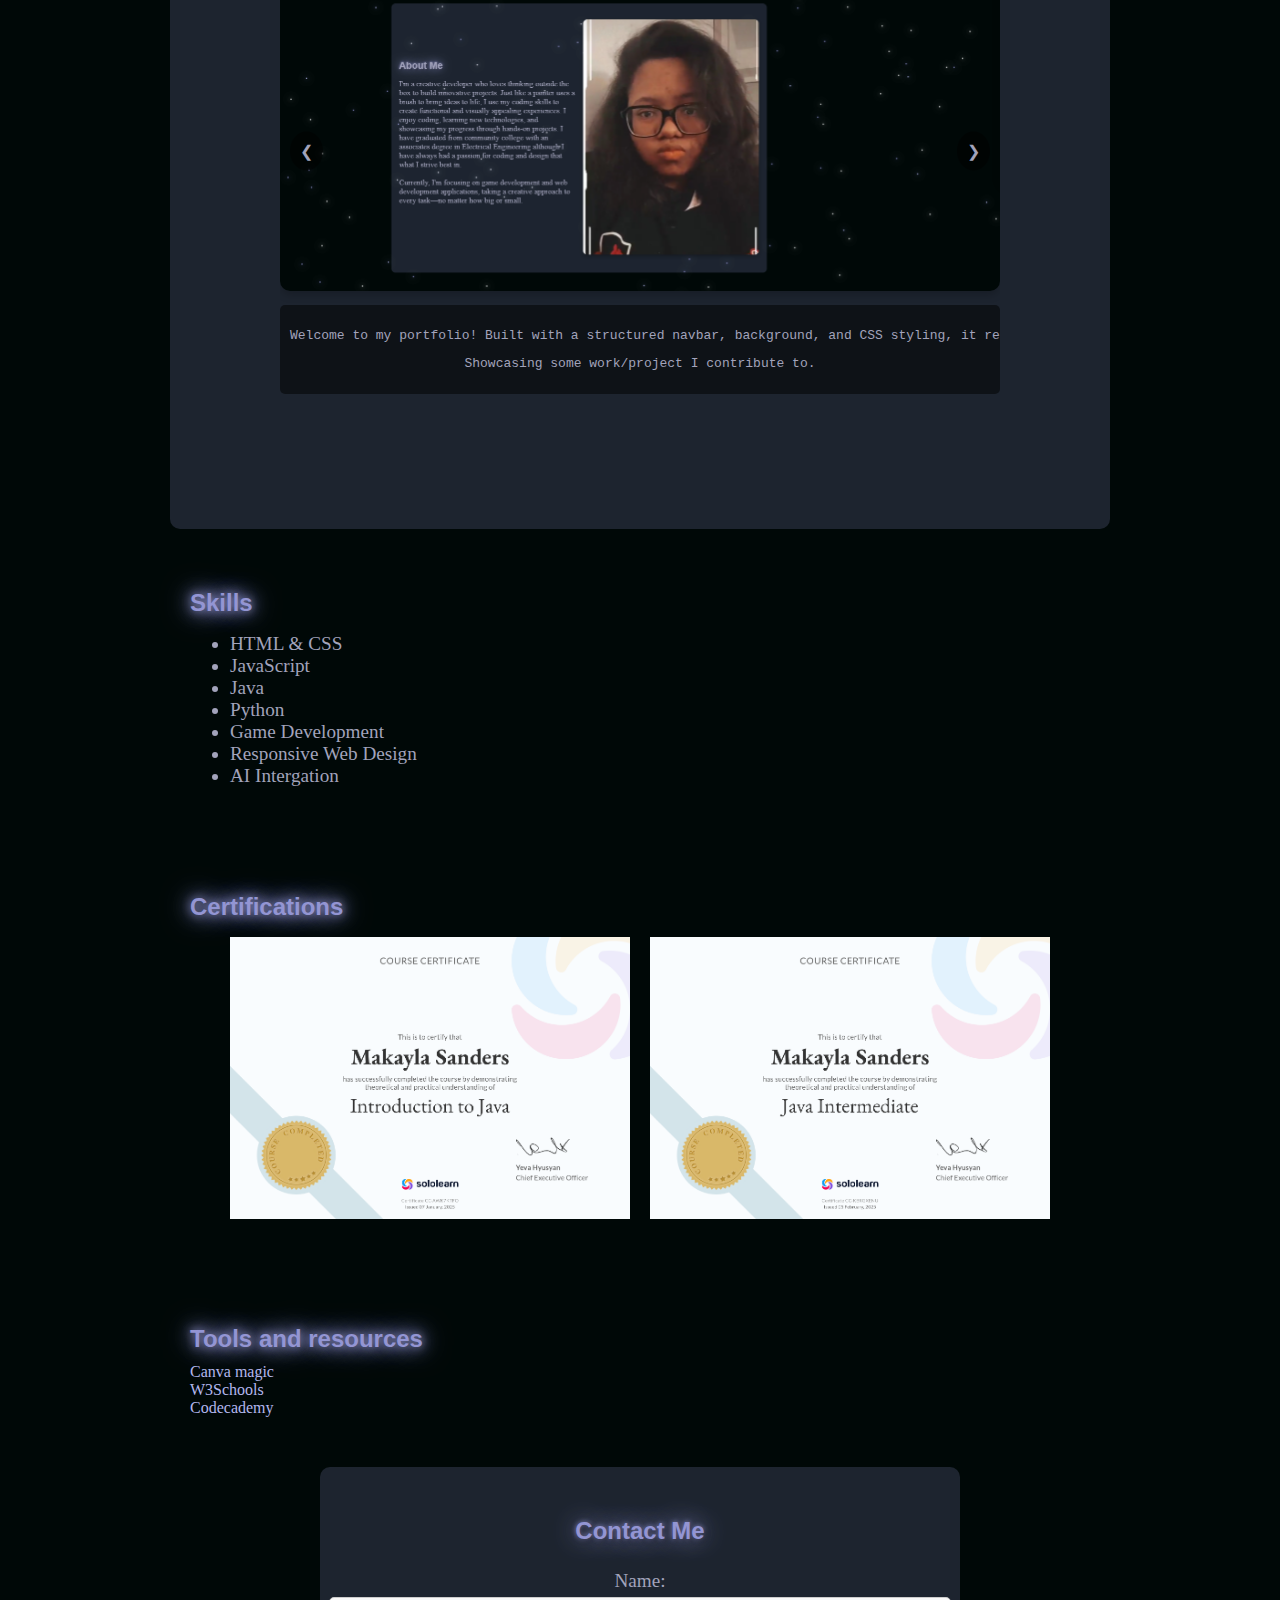
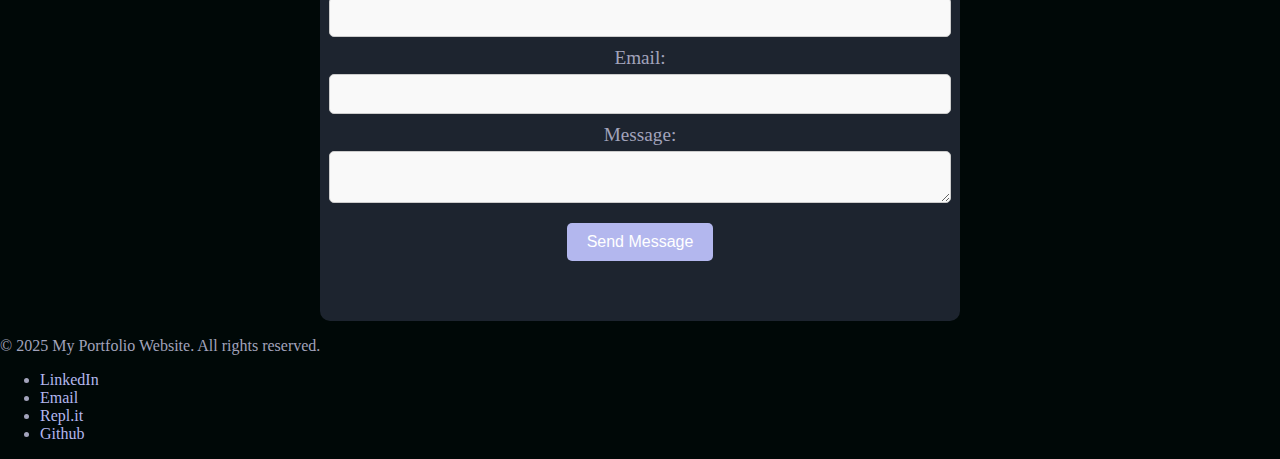
==== commit f5945a83: "Add tribute images and update project description; enhance image gallery layout" ====
--- a/index.html
+++ b/index.html
@@ -121,13 +121,16 @@
                     <div class="slide">
                         <img src="images/Survery.PNG" alt="Project 8">
                         <div class="text-container">
-                            <pre>This is an FCC certification project on creating an survey form of my choice in which I have chosen a marvel theme.</pre>
-                        </div>
-                    </div>
-                    <div class="slide">
-                        <img src="images/new-image-2.PNG" alt="Project 9">
-                        <div class="text-container">
-                            <pre>A collaborative project integrating APIs to fetch real-time data, showcasing teamwork and technical skills.</pre>
+                            <pre>This is a FCC certification project on creating an survey form of my choice in which I have chosen a marvel theme.</pre>
+                        </div>
+                    </div>
+                    <div class="slide">
+                        <div class="image-group">
+                            <img src="images/tributept1.PNG" alt="Project 9 - Part 1">
+                            <img src="images/tributept2.PNG" alt="Project 9 - Part 2">
+                        </div>
+                        <div class="text-container">
+                            <pre>This  is a FCC certification project tribute page on the hogwart castle (Hint: I like harry potter).</pre>
                         </div>
                     </div>
                 </div>
--- a/style.css
+++ b/style.css
@@ -525,4 +525,17 @@
 
 .image-gallery .next {
     right: 10px;
+}
+
+.image-group {
+    display: flex;
+    gap: 10px; /* Space between the images */
+    justify-content: center;
+}
+
+.image-group img {
+    width: 48%; /* Adjust width to fit two images side by side */
+    height: auto;
+    border-radius: 10px;
+    box-shadow: 0 4px 8px rgba(0, 0, 0, 0.2);
 }